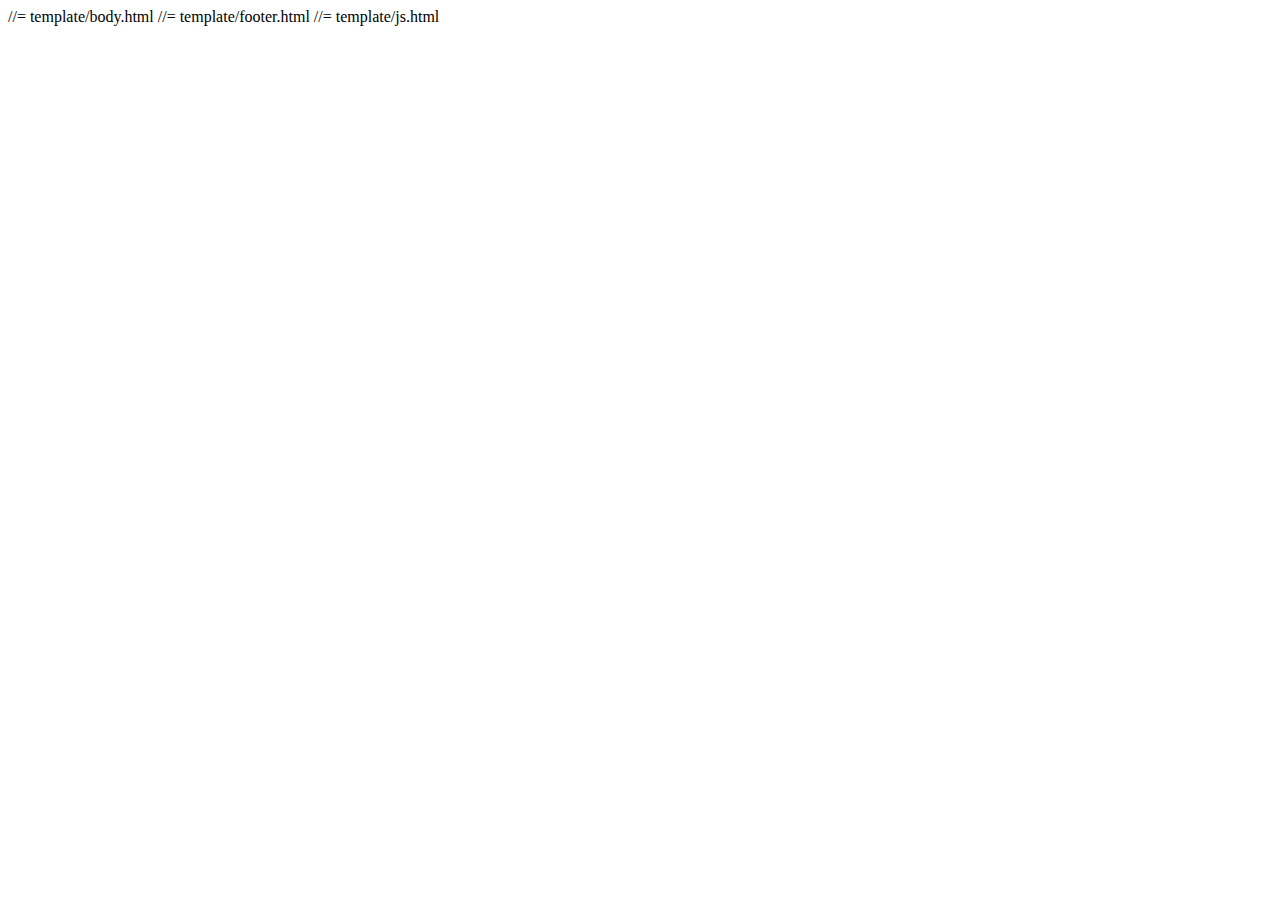
==== index.html @ 7bee544c "Немного минимизировал" ====
<!doctype html>
<html>
<head>

	<title>Виктор</title>
	<meta charset="utf-8">
	<meta name="viewport" content="width=device-width, maximum-scale=1">
	
	<link rel="icon" href="img/favicon.png" type="image/png">
	<link rel="shortcut icon" href="img/favicon.ico" type="img/x-icon">
	
	<link href='https://fonts.googleapis.com/css?family=Montserrat:400,700' rel='stylesheet' type='text/css'>
	<link href='https://fonts.googleapis.com/css?family=Open+Sans:400,300,800italic,700italic,600italic,400italic,300italic,800,700,600' rel='stylesheet' type='text/css'>
	<link href="css/main.css" rel="stylesheet" type="text/css">
	<script type="text/javascript" src="js/main.js"></script>
	
</head>

<body>
	
    //= template/body.html
    //= template/footer.html
	//= template/js.html

</body>
</html>
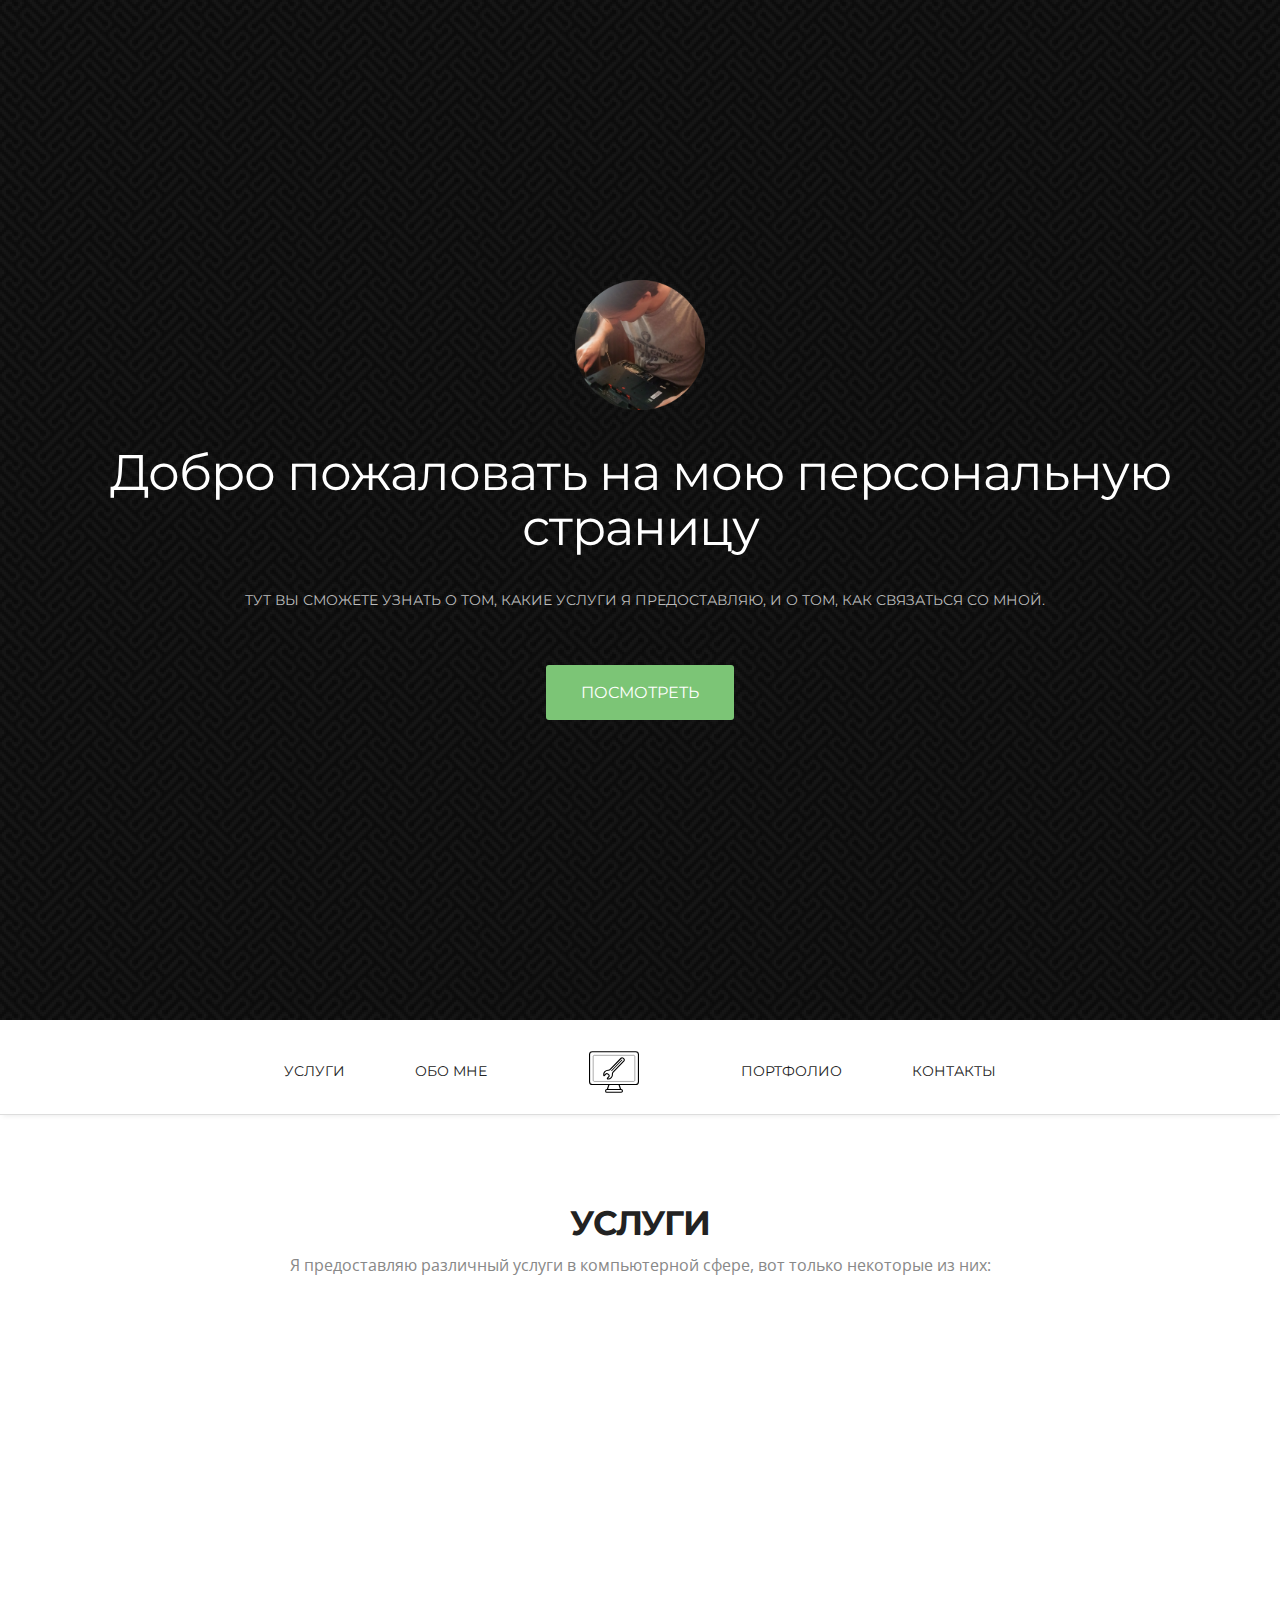
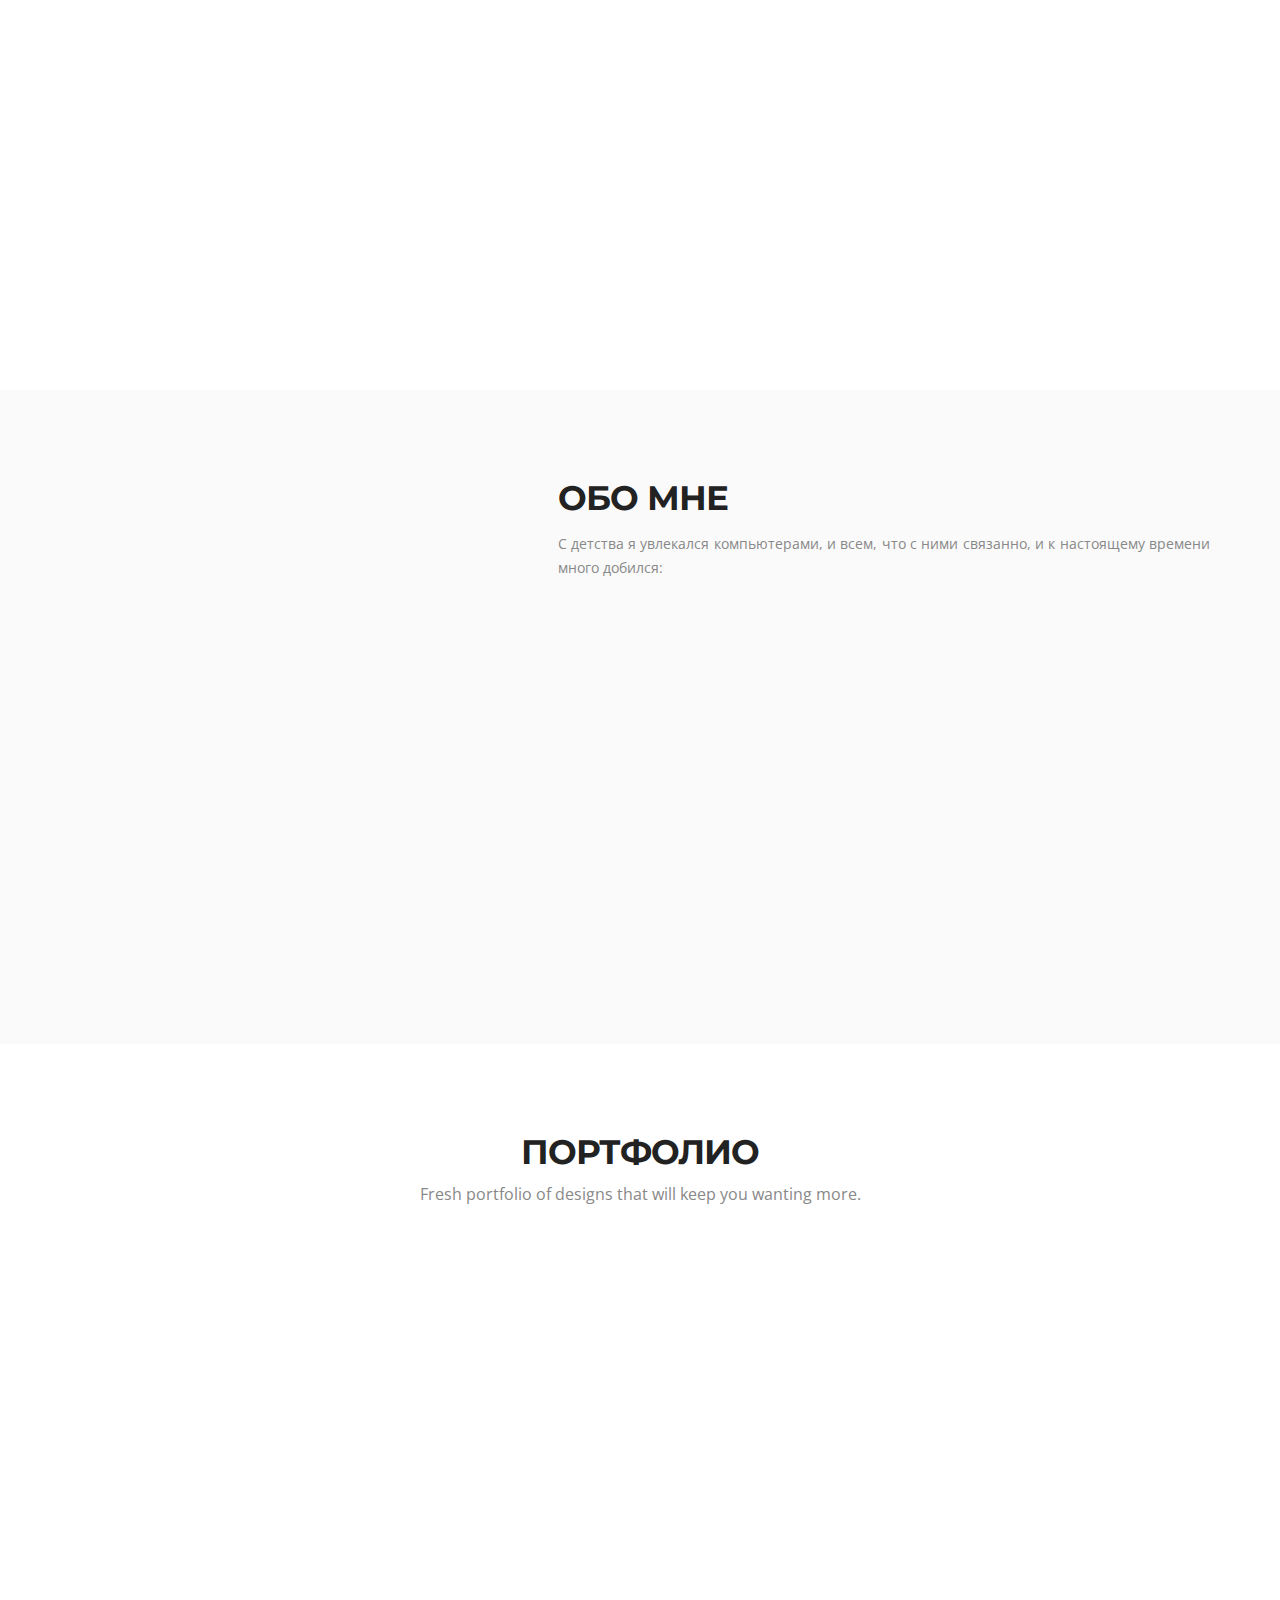
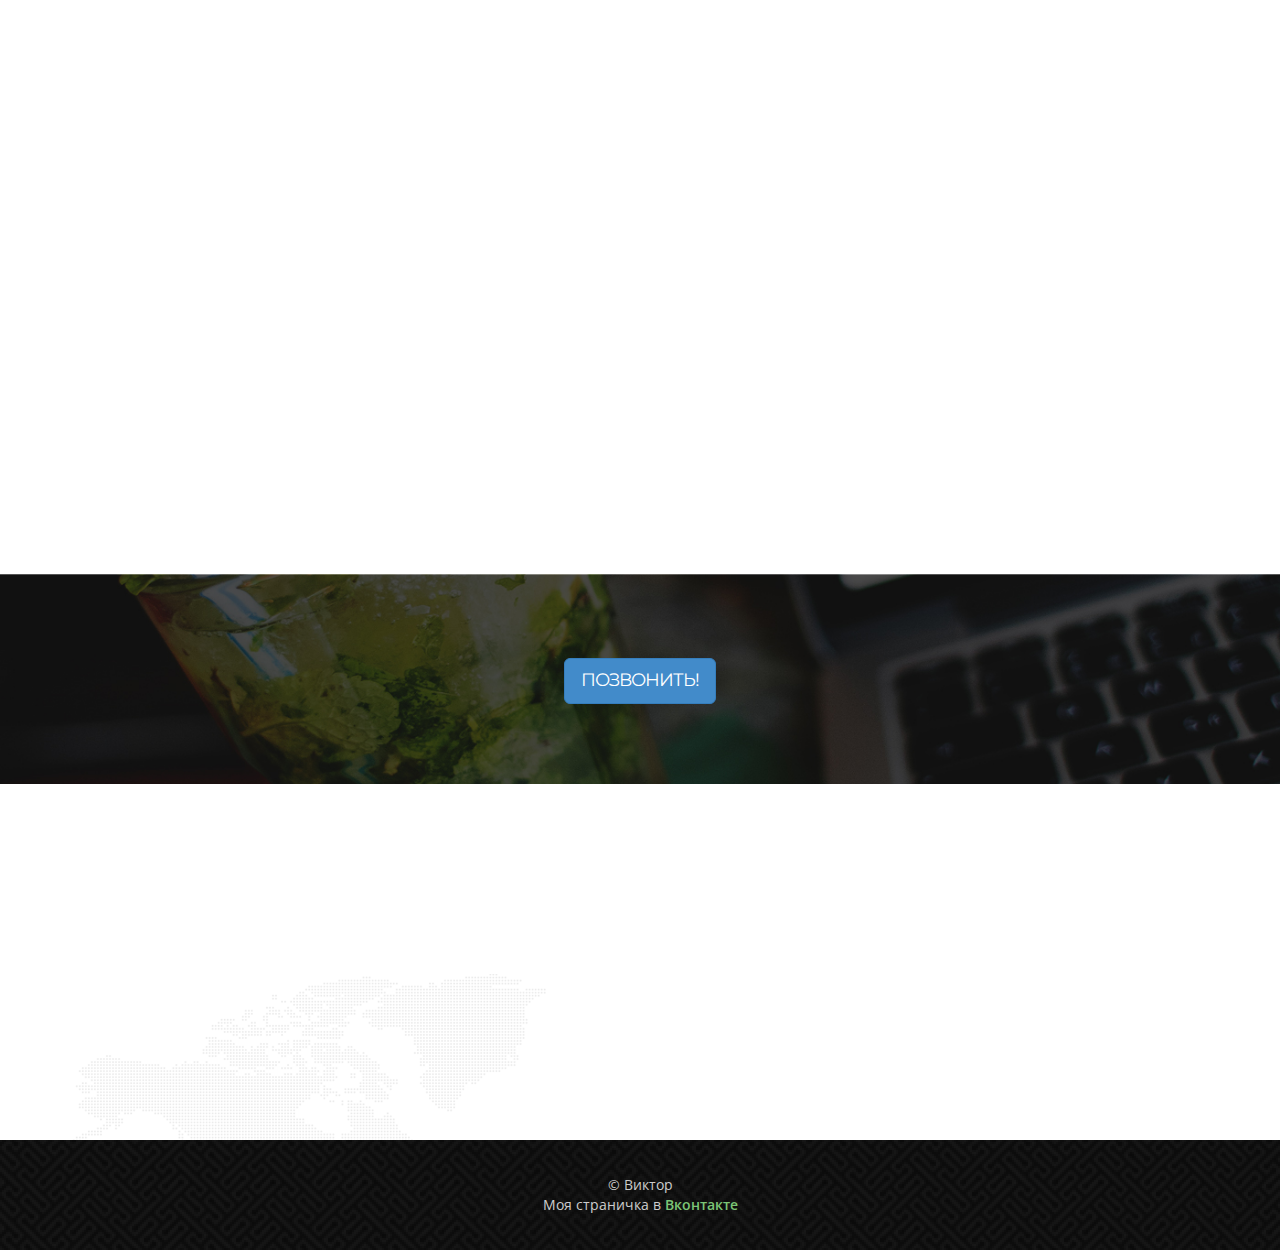
==== commit c0769b05: "Перенесено обратно в шаблонную версию. Добавленно портфолио (пока еще на английском)." ====
--- a/index.html
+++ b/index.html
@@ -1,28 +1,468 @@
 <!doctype html>
 <html>
+
 <head>
-
-	<title>Виктор</title>
 	<meta charset="utf-8">
 	<meta name="viewport" content="width=device-width, maximum-scale=1">
-	
-	<link rel="icon" href="img/favicon.png" type="image/png">
-	<link rel="shortcut icon" href="img/favicon.ico" type="img/x-icon">
-	
+
+	<title>Zeref</title>
+	<link rel="icon" href="favicon.png" type="image/png">
+	<link rel="shortcut icon" href="favicon.ico" type="img/x-icon">
+
 	<link href='https://fonts.googleapis.com/css?family=Montserrat:400,700' rel='stylesheet' type='text/css'>
 	<link href='https://fonts.googleapis.com/css?family=Open+Sans:400,300,800italic,700italic,600italic,400italic,300italic,800,700,600' rel='stylesheet' type='text/css'>
-	<link href="css/main.css" rel="stylesheet" type="text/css">
-	<script type="text/javascript" src="js/main.js"></script>
-	
+
+	<link href="css/bootstrap.css" rel="stylesheet" type="text/css">
+	<link href="css/style.css" rel="stylesheet" type="text/css">
+	<link href="css/font-awesome.css" rel="stylesheet" type="text/css">
+	<link href="css/responsive.css" rel="stylesheet" type="text/css">
+	<link href="css/animate.css" rel="stylesheet" type="text/css">
+
+	<script type="text/javascript" src="js/jquery.1.8.3.min.js"></script>
+	<script type="text/javascript" src="js/bootstrap.js"></script>
+	<script type="text/javascript" src="js/jquery-scrolltofixed.js"></script>
+	<script type="text/javascript" src="js/jquery.easing.1.3.js"></script>
+	<script type="text/javascript" src="js/jquery.isotope.js"></script>
+	<script type="text/javascript" src="js/wow.js"></script>
+	<script type="text/javascript" src="js/classie.js"></script>
+	<script src="contactform/contactform.js"></script>
+
 </head>
 
 <body>
-	
-    //= template/body.html
-    //= template/footer.html
-	//= template/js.html
+	<header class="header" id="header">
+		<!--header-start-->
+		<div class="container" >
+			<figure class="logo animated fadeInDown delay-07s" >
+				<a a href="https://geralthao.wixsite.com/zeref" target="_blank"><img src="img/log.png"></a>
+			</figure>
+			<h1 class="animated fadeInDown delay-07s">Добро пожаловать на мою персональную страницу</h1>
+			<ul class="we-create animated fadeInUp delay-1s">
+				<li>Тут вы сможете узнать о том, какие услуги я предоставляю, и о том, как связаться со мной.</li>
+			</ul>
+			<a class="link animated fadeInUp delay-1s servicelink" href="#service">Посмотреть</a>
+		</div>
+	</header>
+	<!--header-end-->
+
+	<nav class="main-nav-outer" id="test">
+		<!--main-nav-start-->
+		<div class="container">
+			<ul class="main-nav">
+				<li><a href="#service">Услуги</a></li>
+				<li><a href="#About_me">Обо мне</a></li>
+				<li class="small-logo"><a href="#header"><img src="img/remont-pk.svg" alt="" height="50px" width="50px"></a></li>
+				<li><a href="#Portfolio">Портфолио</a></li>
+				<li><a href="#contact">Контакты</a></li>
+			</ul>
+			<a class="res-nav_click" href="#"><i class="fa-bars"></i></a>
+		</div>
+	</nav>
+	<!--main-nav-end-->
+
+
+
+	<section class="main-section" id="service">
+		<!--main-section-start-->
+		<div class="container">
+			<h2>Услуги</h2>
+			<h6>Я предоставляю различный услуги в компьютерной сфере, вот только некоторые из них:</h6>
+			<div class="row">
+				<div class="col-lg-4 col-sm-6 wow fadeInLeft delay-05s">
+					<div class="service-list">
+						<div class="service-list-col1">
+							<i class="fa-medkit"></i>
+						</div>
+						<div class="service-list-col2">
+							<h3>Ремонт компьютеров и ноутбуков</h3>
+							<p>Разборка, чистка, настройка, оптимизация, удаление вирусов.</p>
+						</div>
+					</div>
+					<div class="service-list">
+						<div class="service-list-col1">
+							<i class="fa-windows"></i>
+						</div>
+						<div class="service-list-col2">
+							<h3>Установка и настройка програмного обеспечения</h3>
+							<p>Установка операционной системы, драйверов, программ, установка и настройка периферии.</p>
+						</div>
+					</div>
+					<div class="service-list">
+						<div class="service-list-col1">
+							<i class="fa-sitemap"></i>
+						</div>
+						<div class="service-list-col2">
+							<h3>Создание проводной и беспроводной сети</h3>
+							<p>Создание сети по средствам кабеля, коммутатора, маршрутизатора, wi-fi. Установка подключения к уже имеющейся сети. Проверка wi-fi сети на уязвимости.</p>
+						</div>
+					</div>
+					<div class="service-list">
+						<div class="service-list-col1">
+							<i class="fa-indent"></i>
+						</div>
+						<div class="service-list-col2">
+							<h3>Создание одностраничных сайтов</h3>
+							<p>Создание простого сайта, заливка его на хостинг, поддержка сайта.</p>
+						</div>
+					</div>
+					
+				</div>
+				<figure class="col-lg-8 col-sm-6  text-right wow fadeInUp delay-02s">
+					<img src="img/macbook-pro.png" alt="">
+				</figure>
+				
+			</div>
+		</div>
+	</section>
+	<!--main-section-end-->
+
+
+
+	<section class="main-section alabaster" id="About_me">
+		<!--main-section alabaster-start-->
+		<div class="container">
+			<div class="row">
+				<figure class="col-lg-5 col-sm-4 wow fadeInLeft">
+					<img src="img/iphone.png" alt="">
+				</figure>
+				<div class="col-lg-7 col-sm-8 featured-work">
+					<h2>Обо мне</h2>
+					<P class="padding-b" align="justify">С детства я увлекался компьютерами, и всем, что с ними связанно, и к настоящему времени много добился:</P>
+					<div class="featured-box">
+						<div class="featured-box-col1 wow fadeInRight delay-02s">
+							<img src="img/rksi.jpg" alt="" class="round">
+						</div>
+						<div class="featured-box-col2 wow fadeInRight delay-02s">
+							<h3>Законченное средне-специальное образование</h3>
+							<p align="justify">Я закончил Ростовский колледж связи и информатики по специальности "Техническое обслуживание средств вычислительной техники и компьютерных сетей". </p>
+						</div>
+					</div>
+					<div class="featured-box">
+						<div class="featured-box-col1 wow fadeInRight delay-04s">
+							<img src="img/sfedu.png" alt="" class="round">
+						</div>
+						<div class="featured-box-col2 wow fadeInRight delay-04s">
+							<h3>Незаконченное высшее образование</h3>
+							<p align="justify">В настоящий момент я учусь на третьем курсе ИТА ЮФУ, Институт компьютерных технологий и информационной безопасности, по специальности "Информатика и вычислительная техника". </p>
+						</div>
+					</div>
+					<div class="featured-box">
+						<div class="featured-box-col1 wow fadeInRight delay-06s">
+							<img src="img/gb.png" alt="" class="round">
+						</div>
+						<div class="featured-box-col2 wow fadeInRight delay-06s">
+							<h3>Множество оконченных интернет-курсов</h3>
+							<p align="justify">За все время я прошел очень большое множество интернет курсов на таких популярных платформах, как GeekBrains. </p>
+						</div>
+					</div>
+					<a class="Learn-More" href="#">Learn More</a>
+				</div>
+			</div>
+		</div>
+	</section>
+	<!--main-section alabaster-end-->
+
+
+
+	<section class="main-section paddind" id="Portfolio">
+		<!--main-section-start-->
+		<div class="container">
+			<h2>Портфолио</h2>
+			<h6>Fresh portfolio of designs that will keep you wanting more.</h6>
+			<div class="portfolioFilter">
+				<ul class="Portfolio-nav wow fadeIn delay-02s">
+					<li><a href="#" data-filter="*" class="current">All</a></li>
+					<li><a href="#" data-filter=".branding">Branding</a></li>
+					<li><a href="#" data-filter=".webdesign">Web design</a></li>
+					<li><a href="#" data-filter=".printdesign">Print design</a></li>
+					<li><a href="#" data-filter=".photography">Photography</a></li>
+				</ul>
+			</div>
+
+		</div>
+		<div class="portfolioContainer wow fadeInUp delay-04s">
+			<div class=" Portfolio-box printdesign">
+				<a href="#"><img src="img/Portfolio-pic1.jpg" alt=""></a>
+				<h3>Foto Album</h3>
+				<p>Print Design</p>
+			</div>
+			<div class="Portfolio-box webdesign">
+				<a href="#"><img src="img/Portfolio-pic2.jpg" alt=""></a>
+				<h3>Luca Theme</h3>
+				<p>Web Design</p>
+			</div>
+			<div class=" Portfolio-box branding">
+				<a href="#"><img src="img/Portfolio-pic3.jpg" alt=""></a>
+				<h3>Uni Sans</h3>
+				<p>Branding</p>
+			</div>
+			<div class=" Portfolio-box photography">
+				<a href="#"><img src="img/Portfolio-pic4.jpg" alt=""></a>
+				<h3>Vinyl Record</h3>
+				<p>Photography</p>
+			</div>
+			<div class=" Portfolio-box branding">
+				<a href="#"><img src="img/Portfolio-pic5.jpg" alt=""></a>
+				<h3>Hipster</h3>
+				<p>Branding</p>
+			</div>
+			<div class=" Portfolio-box photography">
+				<a href="#"><img src="img/Portfolio-pic6.jpg" alt=""></a>
+				<h3>Windmills</h3>
+				<p>Photography</p>
+			</div>
+		</div>
+	</section>
+	<!--main-section-end-->
+
+<!--
+	<section class="main-section client-part" id="client">
+
+		<div class="container">
+			<b class="quote-right wow fadeInDown delay-03"><i class="fa-quote-right"></i></b>
+			<div class="row">
+				<div class="col-lg-12">
+					<p class="client-part-haead wow fadeInDown delay-05">It was a pleasure to work with the guys at Knight Studio. They made sure we were well fed and drunk all the time!</p>
+				</div>
+			</div>
+			<ul class="client wow fadeIn delay-05s">
+				<li><a href="#">
+            	<img src="img/client-pic1.jpg" alt="">
+                <h3>James Bond</h3>
+                <span>License To Drink Inc.</span>
+            </a></li>
+			</ul>
+		</div>
+	</section>
+
+	<div class="c-logo-part">
+
+		<div class="container">
+			<ul>
+				<li><a href="#"><img src="img/c-liogo1.png" alt=""></a></li>
+				<li><a href="#"><img src="img/c-liogo2.png" alt=""></a></li>
+				<li><a href="#"><img src="img/c-liogo3.png" alt=""></a></li>
+				<li><a href="#"><img src="img/c-liogo4.png" alt=""></a></li>
+				<li><a href="#"><img src="img/c-liogo5.png" alt=""></a></li>
+			</ul>
+		</div>
+	</div>-->
+	<!-- ТИМА
+	<section class="main-section team" id="team">
+		
+		<div class="container">
+			<h2>team</h2>
+			<h6>Take a closer look into our amazing team. We won’t bite.</h6>
+			<div class="team-leader-block clearfix">
+				<div class="team-leader-box">
+					<div class="team-leader wow fadeInDown delay-03s">
+						<div class="team-leader-shadow"><a href="#"></a></div>
+						<img src="img/team-leader-pic1.jpg" alt="">
+						<ul>
+							<li><a href="#" class="fa-twitter"></a></li>
+							<li><a href="#" class="fa-facebook"></a></li>
+							<li><a href="#" class="fa-pinterest"></a></li>
+							<li><a href="#" class="fa-google-plus"></a></li>
+						</ul>
+					</div>
+					<h3 class="wow fadeInDown delay-03s">Walter White</h3>
+					<span class="wow fadeInDown delay-03s">Chief Executive Officer</span>
+					<p class="wow fadeInDown delay-03s">Lorem ipsum dolor sit amet, consectetur adipiscing elit. Proin consequat sollicitudin cursus. Dolor sit amet, consectetur adipiscing elit proin consequat.</p>
+				</div>
+				<div class="team-leader-box">
+					<div class="team-leader  wow fadeInDown delay-06s">
+						<div class="team-leader-shadow"><a href="#"></a></div>
+						<img src="img/team-leader-pic2.jpg" alt="">
+						<ul>
+							<li><a href="#" class="fa-twitter"></a></li>
+							<li><a href="#" class="fa-facebook"></a></li>
+							<li><a href="#" class="fa-pinterest"></a></li>
+							<li><a href="#" class="fa-google-plus"></a></li>
+						</ul>
+					</div>
+					<h3 class="wow fadeInDown delay-06s">Jesse Pinkman</h3>
+					<span class="wow fadeInDown delay-06s">Product Manager</span>
+					<p class="wow fadeInDown delay-06s">Lorem ipsum dolor sit amet, consectetur adipiscing elit. Proin consequat sollicitudin cursus. Dolor sit amet, consectetur adipiscing elit proin consequat.</p>
+				</div>
+				<div class="team-leader-box">
+					<div class="team-leader wow fadeInDown delay-09s">
+						<div class="team-leader-shadow"><a href="#"></a></div>
+						<img src="img/team-leader-pic3.jpg" alt="">
+						<ul>
+							<li><a href="#" class="fa-twitter"></a></li>
+							<li><a href="#" class="fa-facebook"></a></li>
+							<li><a href="#" class="fa-pinterest"></a></li>
+							<li><a href="#" class="fa-google-plus"></a></li>
+						</ul>
+					</div>
+					<h3 class="wow fadeInDown delay-09s">Skyler white</h3>
+					<span class="wow fadeInDown delay-09s">Accountant</span>
+					<p class="wow fadeInDown delay-09s">Lorem ipsum dolor sit amet, consectetur adipiscing elit. Proin consequat sollicitudin cursus. Dolor sit amet, consectetur adipiscing elit proin consequat.</p>
+				</div>
+			</div>
+		</div>
+	</section>
+	main-section team-start-->
+
+
+
+	<section class="business-talking">
+		<!--business-talking-start-->
+		<div class="container">
+			<h2>
+				<a class="btn btn-primary btn-lg" href="tel:89001204757">Позвонить! </a>
+			</h2>
+		</div>
+	</section>
+	<!--business-talking-end-->
+	<div class="container">
+		<section class="main-section contact" id="contact">
+
+			<div class="row">
+				<div class="col-lg-6 col-sm-7 wow fadeInLeft">
+					<div class="contact-info-box address clearfix">
+						<h3><i class=" icon-map-marker"></i>Адресс:</h3>
+						<span>г. Таганрог<br>г. Ростов-на-Дону</span>
+					</div>
+					<div class="contact-info-box phone clearfix">
+						<h3><i class="fa-phone"></i>Телефон:</h3>
+						<span>+7-900-120-47-57</span>
+					</div>
+					<div class="contact-info-box email clearfix">
+						<h3><i class="fa-pencil"></i>email:</h3>
+						<span>vniderman@stud.rksi.ru</span>
+					</div>
+				</div>
+				<!--
+				<div class="col-lg-6 col-sm-5 wow fadeInUp delay-05s">
+					<div class="form">
+
+						<div id="sendmessage">Your message has been sent. Thank you!</div>
+						<div id="errormessage"></div>
+						<form action="" method="post" role="form" class="contactForm">
+							<div class="form-group">
+								<input type="text" name="name" class="form-control input-text" id="name" placeholder="Your Name" data-rule="minlen:4" data-msg="Please enter at least 4 chars" />
+								<div class="validation"></div>
+							</div>
+							<div class="form-group">
+								<input type="email" class="form-control input-text" name="email" id="email" placeholder="Your Email" data-rule="email" data-msg="Please enter a valid email" />
+								<div class="validation"></div>
+							</div>
+							<div class="form-group">
+								<input type="text" class="form-control input-text" name="subject" id="subject" placeholder="Subject" data-rule="minlen:4" data-msg="Please enter at least 8 chars of subject" />
+								<div class="validation"></div>
+							</div>
+							<div class="form-group">
+								<textarea class="form-control input-text text-area" name="message" rows="5" data-rule="required" data-msg="Please write something for us" placeholder="Message"></textarea>
+								<div class="validation"></div>
+							</div>
+
+							<div class="text-center"><button type="submit" class="input-btn">Send Message</button></div>
+						</form>
+					</div>
+				</div>
+			</div>-->
+		</section>
+	</div>
+	<footer class="footer">
+		<div class="container">
+			<span class="copyright">&copy; Виктор</span>
+			<div class="credits">
+				Моя страничка в <a href="https://vk.com/gerald95" target="_blank">Вконтакте</a>
+			</div>
+		</div>
+	</footer>
+
+
+	<script type="text/javascript">
+		$(document).ready(function(e) {
+			$('#test').scrollToFixed();
+			$('.res-nav_click').click(function() {
+				$('.main-nav').slideToggle();
+				return false
+
+			});
+
+		});
+	</script>
+
+	<script>
+		wow = new WOW({
+			animateClass: 'animated',
+			offset: 100
+		});
+		wow.init();
+	</script>
+
+
+	<script type="text/javascript">
+		$(window).load(function() {
+
+			$('.main-nav li a, .servicelink').bind('click', function(event) {
+				var $anchor = $(this);
+
+				$('html, body').stop().animate({
+					scrollTop: $($anchor.attr('href')).offset().top - 102
+				}, 1500, 'easeInOutExpo');
+				/*
+				if you don't want to use the easing effects:
+				$('html, body').stop().animate({
+					scrollTop: $($anchor.attr('href')).offset().top
+				}, 1000);
+				*/
+				if ($(window).width() < 768) {
+					$('.main-nav').hide();
+				}
+				event.preventDefault();
+			});
+		})
+	</script>
+
+	<script type="text/javascript">
+		$(window).load(function() {
+
+
+			var $container = $('.portfolioContainer'),
+				$body = $('body'),
+				colW = 375,
+				columns = null;
+
+
+			$container.isotope({
+				// disable window resizing
+				resizable: true,
+				masonry: {
+					columnWidth: colW
+				}
+			});
+
+			$(window).smartresize(function() {
+				// check if columns has changed
+				var currentColumns = Math.floor(($body.width() - 30) / colW);
+				if (currentColumns !== columns) {
+					// set new column count
+					columns = currentColumns;
+					// apply width to container manually, then trigger relayout
+					$container.width(columns * colW)
+						.isotope('reLayout');
+				}
+
+			}).smartresize(); // trigger resize to set container width
+			$('.portfolioFilter a').click(function() {
+				$('.portfolioFilter .current').removeClass('current');
+				$(this).addClass('current');
+
+				var selector = $(this).attr('data-filter');
+				$container.isotope({
+
+					filter: selector,
+				});
+				return false;
+			});
+
+		});
+	</script>
 
 </body>
+
 </html>
-
-    
--- a/css/style.css
+++ b/css/style.css
@@ -0,0 +1,870 @@
+/*
+    Theme Name: Knight
+    Theme URL: https://bootstrapmade.com/knight-free-bootstrap-theme/
+    Author: BootstrapMade
+    Author URL: https://bootstrapmade.com
+*/
+
+/* CSS Document */
+
+/* Float Elements 
+---------------------------------*/
+.fl-lt {float:left;}
+.fl-rt {float:right;}
+
+/* Clear Floated Elements
+---------------------------------*/
+.clear {
+  clear: both;
+  display: block;
+  overflow: hidden;
+  visibility: hidden;
+  width: 0;
+  height: 0;
+}
+
+.clearfix:before,
+.clearfix:after {
+  content: '\0020';
+  display: block;
+  overflow: hidden;
+  visibility: hidden;
+  width: 0;
+  height: 0;
+}
+
+.clearfix:after {
+  clear: both;
+}
+
+.figure{ margin:0px;}
+
+img{ max-width:100%;}
+
+a, a:hover, a:active{ outline:0px !important}
+
+@font-face {
+  font-family: 'FontAwesome';
+  src: url('../fonts/fontawesome-webfont.eot?v=4.1.0');
+  src: url('../fonts/fontawesome-webfont.eot?#iefix&v=4.1.0') format('embedded-opentype'), url('../fonts/fontawesome-webfont.woff?v=4.1.0') format('woff'), url('../fonts/fontawesome-webfont.ttf?v=4.1.0') format('truetype'), url('../fonts/fontawesome-webfont.svg?v=4.1.0#fontawesomeregular') format('svg');
+  font-weight: normal;
+  font-style: normal;
+}
+
+/* Primary Styles
+---------------------------------*/
+body {
+	background:#fff;
+	font-family: 'Open Sans', sans-serif;
+	font-size:14px;
+	font-weight:normal;
+	color:#888888;
+	margin:0;
+}
+h2{
+	font-size:34px;
+	color:#222222;
+	font-family: 'Montserrat', sans-serif;
+	font-weight:700;
+	letter-spacing: -1px;
+	margin:0 0 15px 0;
+	text-align:center;
+	text-transform:uppercase;
+}
+h3{
+	font-family: 'Montserrat', sans-serif;
+	color:#222222;
+	font-size:16px;
+	margin:0 0 5px 0;
+	text-transform:uppercase;
+	font-weight:400;
+}
+h6{
+	font-size:16px;
+	color:#888888;
+	font-family: 'Open Sans', sans-serif;
+	font-weight:400;
+	text-align:center;
+	margin:0 0 60px 0;
+}
+p{
+	line-height:24px;
+	margin:0;
+}
+
+/* Header Styles
+---------------------------------*/
+
+.header{
+	text-align:center;
+	background:url(../img/pw_maze_black_2X.png) left top repeat;
+	padding:280px 0;
+}
+.logo{
+	width:130px;
+	margin:0 auto 35px;
+}
+.header h1{
+	font-family: 'Montserrat',sans-serif;
+	font-size:50px;
+	font-weight:400;
+	letter-spacing: -1px;
+	margin:0 0 22px 0 ;
+	color:#fff;
+}
+
+.we-create{
+	padding:0;
+	margin:35px 0 55px;
+}
+.wp-pic{
+	margin-bottom:20px;
+}
+.we-create li{
+	display:inline-block;
+	font-family: 'Montserrat',sans-serif;
+	font-size:14px;
+	color: #bcbcbc;
+	text-transform: uppercase;
+	font-weight: 400;
+	margin:0 5px 0 0;
+	padding:0 0 0 15px;
+}
+.we-create li:first-child{
+	background:none;
+}
+
+.start-button {
+	padding-left: 0px;
+}
+
+.start-button li a{
+color: #fff;
+}
+
+
+.link{
+	padding:15px 35px;
+	background:#7cc576;
+	color:#fff !important;
+	font-size:16px;
+	font-weight:400;
+	font-family: 'Montserrat', sans-serif;
+	display:inline-block;
+	border-radius:3px;
+	text-transform:uppercase;
+	line-height:25px;
+	margin-bottom:20px;
+	transition:all 0.3s ease-in-out;
+	-moz-transition:all 0.3s ease-in-out;
+	-webkit-transition:all 0.3s ease-in-out;
+}
+.link:hover {
+	text-decoration:none;
+	color:#7cc576 !important;
+	background:#fff;
+}
+
+.link:active, .link:focus {
+	background: #7cc576;
+	text-decoration:none;
+	color:#fff !important;
+}
+
+/* Navigation
+---------------------------------*/
+.main-nav-outer{
+	padding:0px;
+	border-bottom:1px solid #dddddd;
+	box-shadow:0 4px 5px -3px #ececec;
+	position:relative;
+	background:#fff;
+}
+.main-nav{
+	text-align:center;
+	margin:10px 0 0px;
+	padding:0;
+	list-style:none;
+}
+.main-nav li{
+	display:inline;
+	margin:0 1px;
+}
+.main-nav li a{
+	display:inline-block;
+	color:#222222;
+	text-transform:uppercase;
+	font-family: 'Montserrat', sans-serif;
+	text-decoration: none;
+	line-height:20px;
+	margin:17px 32px;
+	transition:all 0.3s ease-in-out;
+	-moz-transition:all 0.3s ease-in-out;
+	-webkit-transition:all 0.3s ease-in-out;
+}
+
+.main-nav li a:hover{ 
+	text-decoration:none;
+	color: #7cc576;
+}
+
+.small-logo{ 
+	padding:0 32px;
+}
+
+.main-section{
+	padding:90px 0 110px;
+}
+
+
+/* Services
+---------------------------------*/
+
+.service-list{
+	padding:0 0 0 0;
+	font-size:14px;
+	margin-bottom:40px;
+}
+.service-list-col1{
+	float:left;
+	width:60px;
+}
+.service-list-col1 i{
+	font-style:normal;
+	font-size:38px;
+	display:block;
+	color:#222;
+	font-family: 'FontAwesome';
+	line-height:38px;
+}
+.service-list-col2{
+	overflow:hidden;	
+}
+.main-section.alabaster{
+	background:#fafafa;
+}
+
+/* Featured Work
+---------------------------------*/
+.featured-work{
+	font-size:14px;
+}
+.featured-work h2{
+	text-align:left;
+}
+.featured-box{
+	padding:0 0 0 0;
+	margin-bottom:25px;
+	font-size:14px;
+}
+.featured-box h3{
+	margin-bottom:5px;
+}
+.featured-box p{
+	line-height:22px;
+}
+.featured-work p.padding-b{
+	padding-bottom:35px;
+}
+.featured-box-col1{
+	width:60px;
+	float:left;
+}
+.featured-box-col1 i{
+	display:block;
+	line-height:38px;
+	font-family: 'FontAwesome';
+	font-size:38px;
+	color:#777777;
+	font-style:normal;
+}
+.featured-box-col2{ overflow:hidden;}
+.featured-box.magic{
+	background:url(../img/magic.png) left top no-repeat;
+}
+.featured-box.packaged{
+	background:url(../img/packaged.png) left top no-repeat;
+}
+.featured-box.seo{
+	background:url(../img/seo.png) left top no-repeat;
+}
+.Learn-More{
+	display:inline-block;
+	padding:0 5px 0 0;
+	color:#7cc576;
+	font-size:16px;
+	text-transform:uppercase;
+	font-family: 'Montserrat', sans-serif;
+	font-weight:400;
+	line-height:24px;
+	transition:all 0.3s ease-in-out;
+	-moz-transition:all 0.3s ease-in-out;
+	-webkit-transition:all 0.3s ease-in-out;
+	display: none;
+}
+.Learn-More i{ 
+	padding-right:15px;
+}
+
+.Learn-More:hover, .Learn-More:focus{ 
+	text-decoration:none;
+	color: #111;
+}
+
+
+/* Portfolio
+---------------------------------*/
+.Portfolio-nav{
+	padding:0;
+	margin:0 0 45px 0;
+	list-style:none;
+	text-align:center;
+}
+.Portfolio-nav li{
+	margin:0 10px;
+	display:inline;
+}
+.Portfolio-nav li a{
+	display:inline-block;
+	padding:10px 22px;
+	font-size:12px;
+	line-height:20px;
+	color:#222222;
+	border-radius:4px;
+	text-transform:uppercase;
+	font-family: 'Montserrat', sans-serif;
+	background:#f7f7f7;
+	margin-bottom:5px;
+	transition:all 0.3s ease-in-out;
+	-moz-transition:all 0.3s ease-in-out;
+	-webkit-transition:all 0.3s ease-in-out;
+}
+.Portfolio-nav li a:hover{
+	background:#7cc576;
+	color:#fff;
+	text-decoration:none;
+}
+
+.portfolioContainer{
+	margin:0 auto;
+	padding-left:15px;
+}
+
+.Portfolio-box{
+	text-align:center;
+	margin-bottom:30px;
+	height:350px;
+	width:350px;
+	overflow:hidden;
+	float:left;
+	padding:0;
+}
+.Portfolio-box img{
+	margin-bottom:25px;
+	transition:all 0.3s ease-in-out;
+	-moz-transition:all 0.3s ease-in-out;
+	-webkit-transition:all 0.3s ease-in-out;	
+}
+
+.Portfolio-box img:hover {
+	opacity: 0.6;
+}
+
+.Portfolio-nav li a.current{
+	background:#7cc576;
+	color:#fff;
+	text-decoration:none;
+}
+img {
+   max-width:100%;
+}
+
+/* no transition on .isotope container */
+
+.isotope .isotope-item {
+  /* change duration value to whatever you like */
+  -webkit-transition-duration: 0.6s;
+     -moz-transition-duration: 0.6s;
+          transition-duration: 0.6s;
+}
+
+.isotope .isotope-item {
+  -webkit-transition-property: -webkit-transform, opacity;
+     -moz-transition-property:    -moz-transform, opacity;
+          transition-property:         transform, opacity;
+}
+
+.main-section.paddind{
+	padding-bottom:60px;
+}
+
+/* Clients
+---------------------------------*/
+.client-part{
+	background:url(../img/section-bg1.jpg) center center no-repeat;
+	background-size:cover;
+	padding:55px 0;
+	text-align:center;
+}
+.client-part-haead{
+	color:#fdfdfd;
+	font-size:28px;
+	line-height:41px;
+	margin:30px 0 10px;
+	font-family: ''Open Sans',sans-serif';
+	font-style: italic;
+}
+.client{
+	padding:0;
+	margin:20px 0 0;
+	list-style:none;
+	text-align:center;
+}
+.client li{
+	display:inline;
+	margin:0 15px;
+}
+.client li a{
+	display:inline-block;
+}
+.client li a img{
+	margin-bottom:15px;
+	border-radius:50%;
+}
+.client li a:hover{
+	text-decoration:none;
+}
+.client li a h3{
+	color:#ffffff;
+}
+.client li a span{
+	color:#f1f1f1;
+}
+.quote-right{
+	font-style:normal;
+	width:68px;
+	height:68px;
+	margin:0 auto;
+	border:2px solid #7cc576;
+	border-radius:50%;
+	display:block;
+	line-height:68px;
+	text-align:center;
+	font-size:27px;
+	color:#7cc576;
+	cursor: pointer;
+	transition:all 0.3s ease-in-out;
+	-moz-transition:all 0.3s ease-in-out;
+	-webkit-transition:all 0.3s ease-in-out;
+}
+
+.quote-right:hover{
+color: #fff;
+border: 2px solid #fff;
+}
+
+.c-logo-part{
+	background:#7cc576;
+	padding:25px 0;
+    filter: alpha(opacity=60);
+}
+.c-logo-part ul{
+	padding:0;
+	margin:0;
+	list-style:none;
+	text-align:center;
+}
+.c-logo-part ul li{
+	display:inline;
+	margin:0 25px;
+}
+.c-logo-part ul a{
+	display:inline-block;
+	margin: 0 20px;
+}
+.main-section.team{
+	padding:85px 0;
+}
+.main-section.team h6{
+	margin-bottom:40px;
+}
+
+
+/* Team
+---------------------------------*/
+.team-leader-block{
+	max-width:993px;
+	margin:0 auto;
+}
+.team-leader-box{
+	width:30.66%;
+	margin-right: 3.82979%;
+	height: 490px;
+	overflow: hidden;
+	text-align: center;
+	float: left;
+}
+.team-leader-box span{
+	margin-bottom:24px;
+	display:block;
+}
+.team-leader-box:nth-of-type(3n+0){ margin:0;}
+.team-leader{
+	width:auto;
+	height:auto;
+	position:relative;
+	border-radius:50%;
+	box-shadow:0px 0px 0px 7px rgba(241,241,241,0.80);
+	margin:7px 7px 25px 7px;
+	
+}
+.team-leader-shadow{
+	transition:all 0.3s ease-in-out;
+	-moz-transition:all 0.3s ease-in-out;
+	-webkit-transition:all 0.3s ease-in-out;
+	border-radius:50%;
+	position:absolute;
+	width:100%;
+	height:100%;
+	z-index:10;
+	border-radius:50%;
+}
+.team-leader-shadow a{
+	display:block;
+	width:100%;
+	height:100%;
+}
+.team-leader:hover .team-leader-shadow{
+	box-shadow:inset  0px 0px 0px 148px rgba(17,17,17,0.80);
+}
+.team-leader:hover ul{ display:block; opacity:1}
+.team-leader img{
+	display:block;
+	border-radius:50%;
+}
+.team-leader ul{
+	display:block;
+	opacity:0;
+	padding:0;
+	margin:0;
+	list-style:none;
+	position:absolute;
+	left:0;
+	top:50%;
+	width:100%;
+	text-align:center;
+	margin-top:-14px;
+	z-index:15;
+	transition:all 0.6s ease-in-out;
+	-moz-transition:all 0.6s ease-in-out;
+	-webkit-transition:all 0.6s ease-in-out;
+}
+.team-leader ul li{
+	display:inline;
+	margin:0 11px;
+}
+.team-leader ul li a{
+	font-family: 'FontAwesome';
+	display:inline-block;
+	font-size:28px;
+	color:#fff;	
+	transition:all 0.3s ease-in-out;
+	-moz-transition:all 0.3s ease-in-out;
+	-webkit-transition:all 0.3s ease-in-out;
+}
+.team-leader ul li a:hover, .team-leader ul li a:focus{
+	text-decoration:none;
+}
+.team-leader ul li a.fa-twitter:hover{
+	color:#55acee;
+}
+.team-leader ul li a.fa-facebook:hover{
+	color:#3b5998;
+}
+.team-leader ul li a.fa-pinterest:hover{
+	color:#cb2026;
+}
+.team-leader ul li a.fa-google-plus:hover{
+	color:#dd4b39;
+}
+
+/* Talk Business
+---------------------------------*/
+.business-talking{
+	background:url(../img/section-bg2.jpg) top center no-repeat;
+	background-size:cover;
+	padding:60px 0 10px;
+	text-align:center;
+}
+.business-talking h2{
+	font-family: 'Montserrat', sans-serif;
+	font-weight:700;
+	padding:0;
+	margin:20px 0 70px;
+	text-transform:uppercase;
+	font-size:42px;
+	color:#fff;
+}
+
+
+/* Contact
+---------------------------------*/
+.main-section.contact{
+	padding:90px 0 100px;
+}
+
+.main-section.contact{
+	background:url(../img/bg-map.png) left 190px no-repeat;
+}
+.contact-info-box{
+	font-size:15px;
+	margin:0 0 14px 68px;
+	padding-left:0;
+}
+.contact-info-box h3{
+	font-size: 15px;
+	font-weight:400;
+	float:left;
+	width:102px;
+	margin-right:12px;
+	line-height:28px;
+}
+.contact-info-box h3 i{
+	font-style:normal;
+	font-size:18px;
+	color:#222222;
+	font-family: 'FontAwesome';
+	font-weight:normal;
+	margin-right:7px;
+}
+.contact-info-box span{
+	line-height:28px;
+	display:block;
+	overflow:hidden;
+}
+.social-link{
+	padding:35px 0;
+	margin:0 0 0 68px;
+	display:block;
+	overflow:hidden;
+	list-style:none;
+}
+.social-link li{
+	float:left;
+	margin-right:8px;
+}
+.social-link li a{
+	display:block;
+	width:50px;
+	height:50px;
+	text-align:center;
+	line-height:50px;
+	font-size:25px;
+	color:#fff;
+	background:#222222;
+	border-radius:50%;
+	transition:all 0.3s ease-in-out;
+}
+.social-link li a:hover, .social-link li a:focus{
+	text-decoration:none;
+}
+.twitter a:hover {
+	background: #55acee;
+}
+.facebook a:hover {
+	background: #3b5998;
+}
+.pinterest a:hover {
+	background: #cb2026;
+}
+.gplus a:hover {
+	background: #dd4b39;
+}
+.dribbble a:hover {
+	background: #ea4c89;
+}
+
+.form{
+	margin:0 66px 0 30px;
+}
+.input-text{
+	padding:15px 16px;
+	border:1px solid #ccc;
+	width:100%;
+	height:50px;
+	display:block;
+	border-radius:4px;
+	font-size:15px;
+	color:#aaa;
+	font-family: 'Open Sans', sans-serif;
+	margin:0 0 15px 0;
+	transition:all 0.3s ease-in-out;
+	-moz-transition:all 0.3s ease-in-out;
+	-webkit-transition:all 0.3s ease-in-out;
+}
+.input-text:focus {
+	border: 1px solid #7cc576;
+	outline:0;
+	-webkit-box-shadow: inset 0 1px 1px rgba(0, 0, 0, 0.075), 0 0 8px rgba(124, 197, 118, 0.3);
+	-moz-box-shadow: inset 0 1px 1px rgba(0, 0, 0, 0.075), 0 0 8px rgba(124, 197, 118, 0.3);	
+	box-shadow: inset 0 1px 1px rgba(0, 0, 0, 0.075), 0 0 8px rgba(124, 197, 118, 0.3);
+}
+
+.input-text.text-area{
+	height:165px;
+	resize:none;
+	overflow:auto;
+}
+.input-btn{
+	width:175px;
+	height:50px;
+	background:#7cc576;
+	border-radius:4px;
+	color:#ffffff;
+	font-size:14px;
+	text-transform:uppercase;
+	font-family: 'Montserrat', sans-serif;
+	font-weight:400;
+	border:0px;
+	transition:all 0.3s ease-in-out;
+	-moz-transition:all 0.3s ease-in-out;
+	-webkit-transition:all 0.3s ease-in-out;
+}
+
+.input-btn:hover{
+	background: #111;
+	color: #fff;
+}
+
+.validation {
+    color: red;
+    display:none;
+    margin: 0 0 20px;
+    font-weight:400;
+    font-size:13px;
+}
+
+#sendmessage {
+    color: #7cc576;
+    border:1px solid #7cc576;
+    display:none;
+    text-align:center;
+    padding:15px;
+    font-weight:600;
+    margin-bottom:15px;
+}
+
+#errormessage {
+    color: red;
+    display:none;
+    border:1px solid red;
+    text-align:center;
+    padding:15px;
+    font-weight:600;
+    margin-bottom:15px;
+}
+
+#sendmessage.show, #errormessage.show, .show {
+	display:block;
+}
+
+/* Footer
+---------------------------------*/
+
+.footer{
+	background:url(../img/pw_maze_black_2X.png) left top repeat;
+	padding:35px 0 35px;
+}
+.footer-logo{
+	margin:15px auto 35px;
+	width: 76px;
+}
+.copyright, .credits{
+	color:#cccccc;
+	font-size:14px;
+	display:block;
+	text-align:center;
+}
+.copyright a, .credits a{
+	color:#7cc576;
+	font-weight:600;
+	text-decoration: none;
+	transition:all 0.3s ease-in-out;
+	-moz-transition:all 0.3s ease-in-out;
+	-webkit-transition:all 0.3s ease-in-out;
+}
+
+.copyright a:hover, .credits a:hover {
+	color: #fff;
+}
+
+.res-nav_click {
+	line-height:38px;
+	font-family: 'FontAwesome';
+	font-size:38px;
+	text-decoration: none !important;
+	color:#777777;
+	font-style:normal;
+	display:none;
+	width:42px;
+	height:27px;
+	margin:20px auto;
+	transition:all 0.3s ease-in-out;
+	-moz-transition:all 0.3s ease-in-out;
+	-webkit-transition:all 0.3s ease-in-out;
+}
+
+.res-nav_click:hover, .res-nav_click:active, .res-nav_click:focus {
+	color: #7cc576 !important;
+}
+
+.portfolioContainer{
+	max-width: 1140px;
+}
+
+
+/* Animation Timers
+---------------------------------*/
+.delay-02s { 
+	animation-delay: 0.2s; 
+	-webkit-animation-delay: 0.2s; 
+}
+.delay-03s { 
+	animation-delay: 0.3s; 
+	-webkit-animation-delay: 0.3s; 
+}
+.delay-04s { 
+	animation-delay: 0.4s; 
+	-webkit-animation-delay: 0.4s; 
+}
+
+.delay-05s { 
+	animation-delay: 0.5s; 
+	-webkit-animation-delay: 0.5s; 
+}
+.delay-06s { 
+	animation-delay: 0.6s; 
+	-webkit-animation-delay: 0.6s; 
+}
+
+.delay-07s { 
+	animation-delay: 0.7s; 
+	-webkit-animation-delay: 0.7s; 
+}
+.delay-08s { 
+	animation-delay: 0.8s; 
+	-webkit-animation-delay: 0.8s; 
+}
+
+.delay-09s { 
+	animation-delay: 0.9s; 
+	-webkit-animation-delay: 0.9s; 
+}
+.delay-1s { 
+	animation-delay: 1s; 
+	-webkit-animation-delay: 1s; 
+}
+.delay-12s { 
+	animation-delay: 1.2s; 
+	-webkit-animation-delay: 1.2s; 
+}--- a/css/responsive.css
+++ b/css/responsive.css
@@ -0,0 +1,106 @@
+/* ==========================================================================
+   Media Queries
+   ========================================================================== */
+
+
+@media only screen and (min-width: 992px) {
+	/****Ipad Landscape 1024 Container 970 ****/
+
+	.service-list{ margin-bottom:30px;}
+	.c-logo-part ul li{ margin:0 15px;}
+	.form{ margin:0 0 0 20px}
+	.main-nav{ display:block !important; }
+	/*.portfolioContainer{ width:800px; margin:0px auto !important; } */
+
+}
+
+@media only screen and (min-width: 768px) and (max-width: 991px) {
+	/****Ipad Portrait 768 Container 750 ****/
+	body{ font-size:13px;}
+	p{ line-height:20px ;}
+	.header h1{ font-size:46px;}
+	.main-nav ul li a{ padding:14px;}
+	.small-logo{ padding:0 20px;}
+	h2{ font-size:30px}
+	h6{ font-size:16px;}
+	h3{ font-size:15px;}
+	.service-list{ margin-bottom:20px; font-size:15px;}
+	.featured-work p.padding-b{ padding-bottom:15px;}
+	.main-section{ padding:70px 0;}
+	.c-logo-part ul li{ margin:0 1%; float:left; width:18%;}
+	.c-logo-part ul li a{ display:block;}
+	.c-logo-part ul li a img{ display:block;}
+	.form{ margin:0;}
+	.contact-info-box{ margin:0 ;}
+	.social-link{ margin:0;}
+
+	.main-nav{ display:block !important; }
+	.main-nav li a{ padding:8px 15px;}
+	/*.portfolioContainer{ width:750px; margin:0px auto !important; }
+	.Portfolio-box{ height:250px;}*/
+
+
+
+}
+
+@media only screen and (max-width: 767px) {
+	/****Mobile Landscape 480 Container 100% ****/
+	body{ font-size:12px;}
+	h2{ font-size:26px;}
+	h3{ font-size:14px;}
+	h6{ font-size:16px; margin-bottom:40px;}
+	p{ line-height:18px;}
+	.service-list{ font-size:12px; margin-bottom:20px;}
+	.we-create li{ font-size:13px; padding:0 0 0 8px}
+	.header h1{ font-size:28px;}
+	.header{ padding:60px 0;}
+	.main-section{ padding:60px 0 70px;}
+	.main-nav{ display:none; position:absolute; left:0; width:100%; top:74px; margin:0 auto; flote : none; background:#fff;}
+	.main-nav li{ display:block;}
+	.main-nav li.small-logo{ display:none;}
+	.main-nav li a{ display:block; padding:7px 32px; border-bottom:none;}
+	.main-nav li a:hover{color:#7cc576}
+	.team-leader-box{ max-width:307px; width:auto; float:none; margin:0 auto;	}
+	.team-leader-box:nth-of-type(3n){ margin:0 auto}
+	.res-nav_click{ display:block;}
+	.featured-work{ font-size:12px; margin-top:30px;}
+	.featured-box{ font-size:12px;}
+	.featured-box p{ line-height:18px; }
+	.c-logo-part ul a{ margin-bottom:5px;}
+	.main-section.team{ padding:60px 0 50px;}
+	.business-talking h2{ font-size:36px;}
+	.contact-info-box{ margin:0 0 12px 30px; font-size:12px;}
+	.contact-info-box span{ line-height:18px;}
+	.contact-info-box.phone span, .contact-info-box.email span { padding-top: 6px;}
+	.social-link{ margin-left:30px;}
+	.form{ margin:0 30px;}
+	.copyright{ font-size:12px;}
+	.business-talking a{ padding:10px 25px; font-size:14px;}
+	.main-section.contact{ padding:60px 0 70px}
+	.client-part-haead{ font-size:20px; line-height:30px;}
+	.link{ font-size:14px; padding:10px 25px;}
+	.logo{ width:100px;}
+	.main-section.contact{ background-size:contain;}
+	.Portfolio-nav li a{ padding:5px 16px;}
+	.Portfolio-nav li{ display:block;}
+	/*.isotope-item img{ width:300px; left:50%; margin-left:-100px;}
+	.isotope-item{ width:300px; margin:0px auto;}
+	.isotope{ width:400px; margin:0px auto;}
+	.Portfolio-box{}
+	.portfolioContainer{ width:350px; margin:0px auto !important; } */
+
+
+}
+
+@media only screen and (max-width: 479px) {
+	/****Mobile Portrait 320 ****/
+	.contact-info-box{ margin-left:0px;}
+	.header{ padding:40px;}
+	.social-link{ margin-left:0px;}
+	.form{ margin:0}
+	.c-logo-part ul li{ display:block;}
+	.Portfolio-box{  max-width:300px !important; width:96.4% !important; margin:0 !important}
+	.Portfolio-box img { max-width:100%;}
+	.portfolioContainer{ width:280px !important; margin:0 auto !important }
+
+}
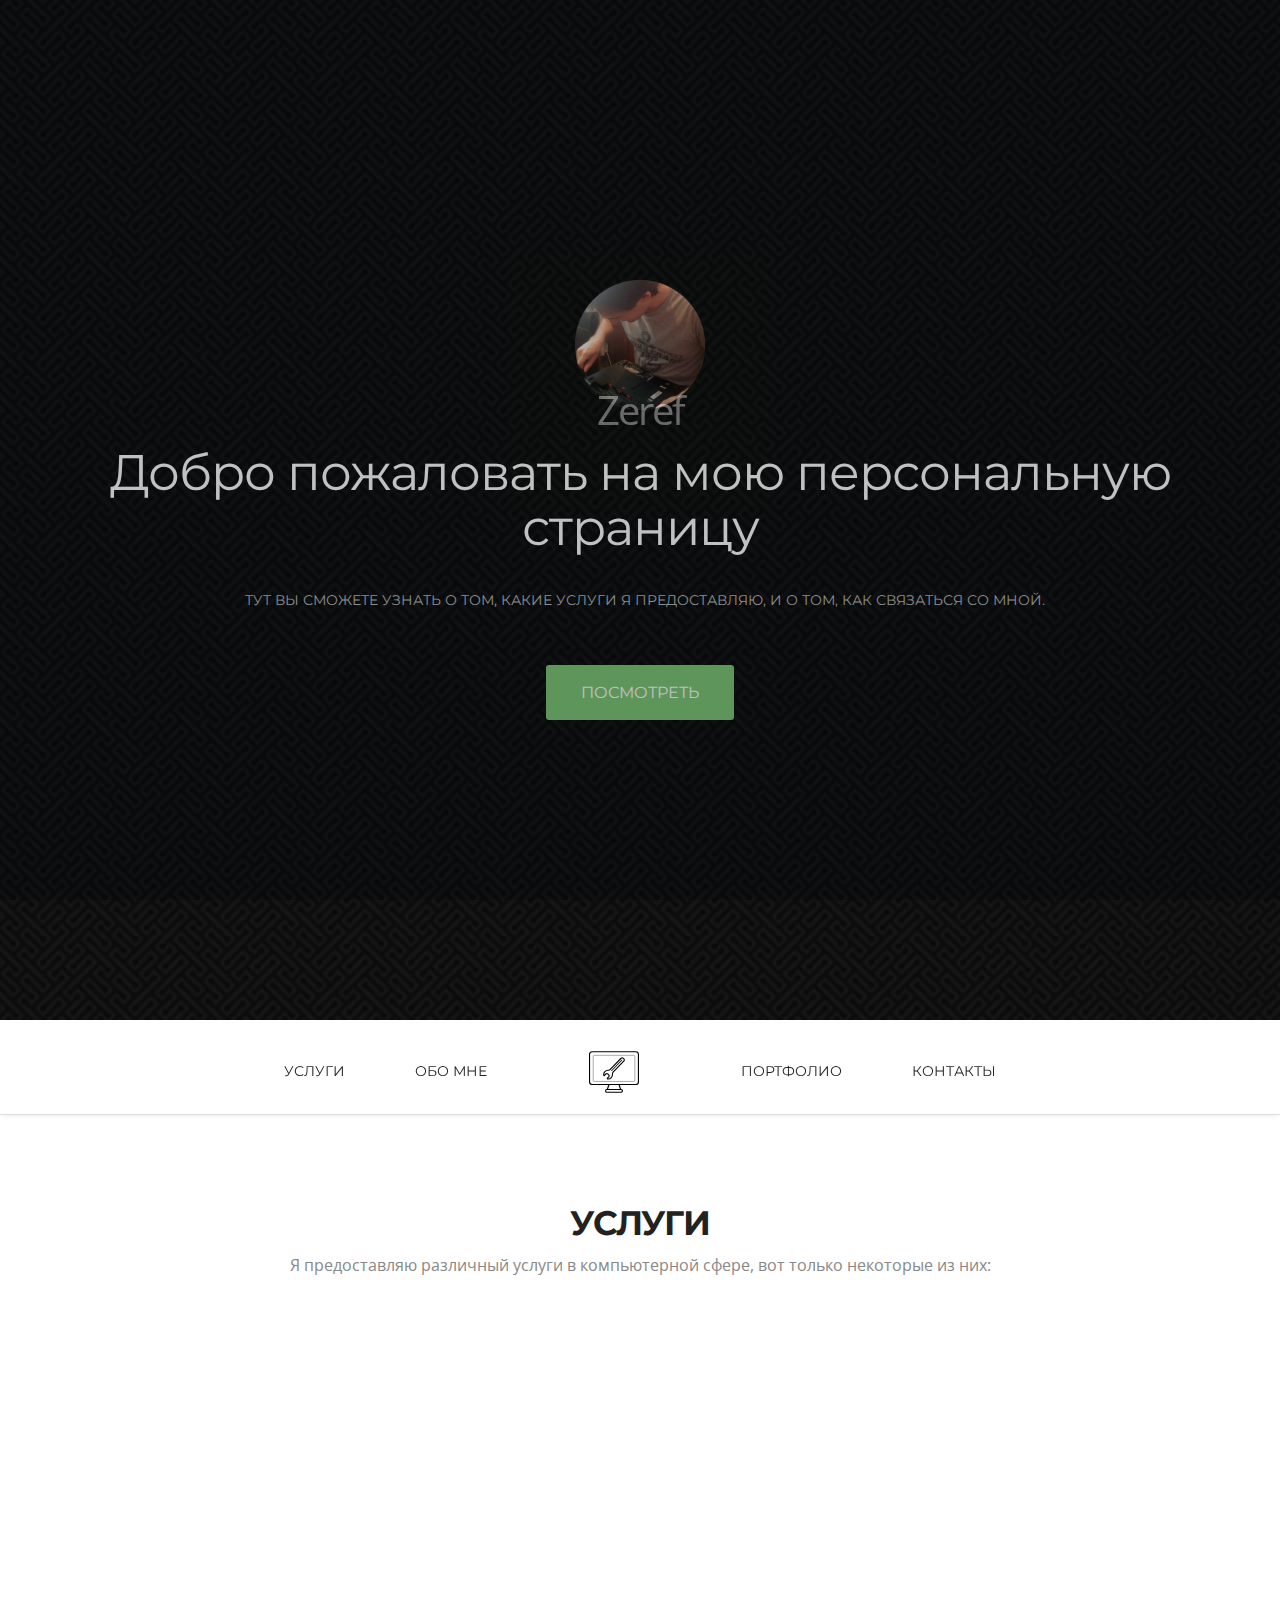
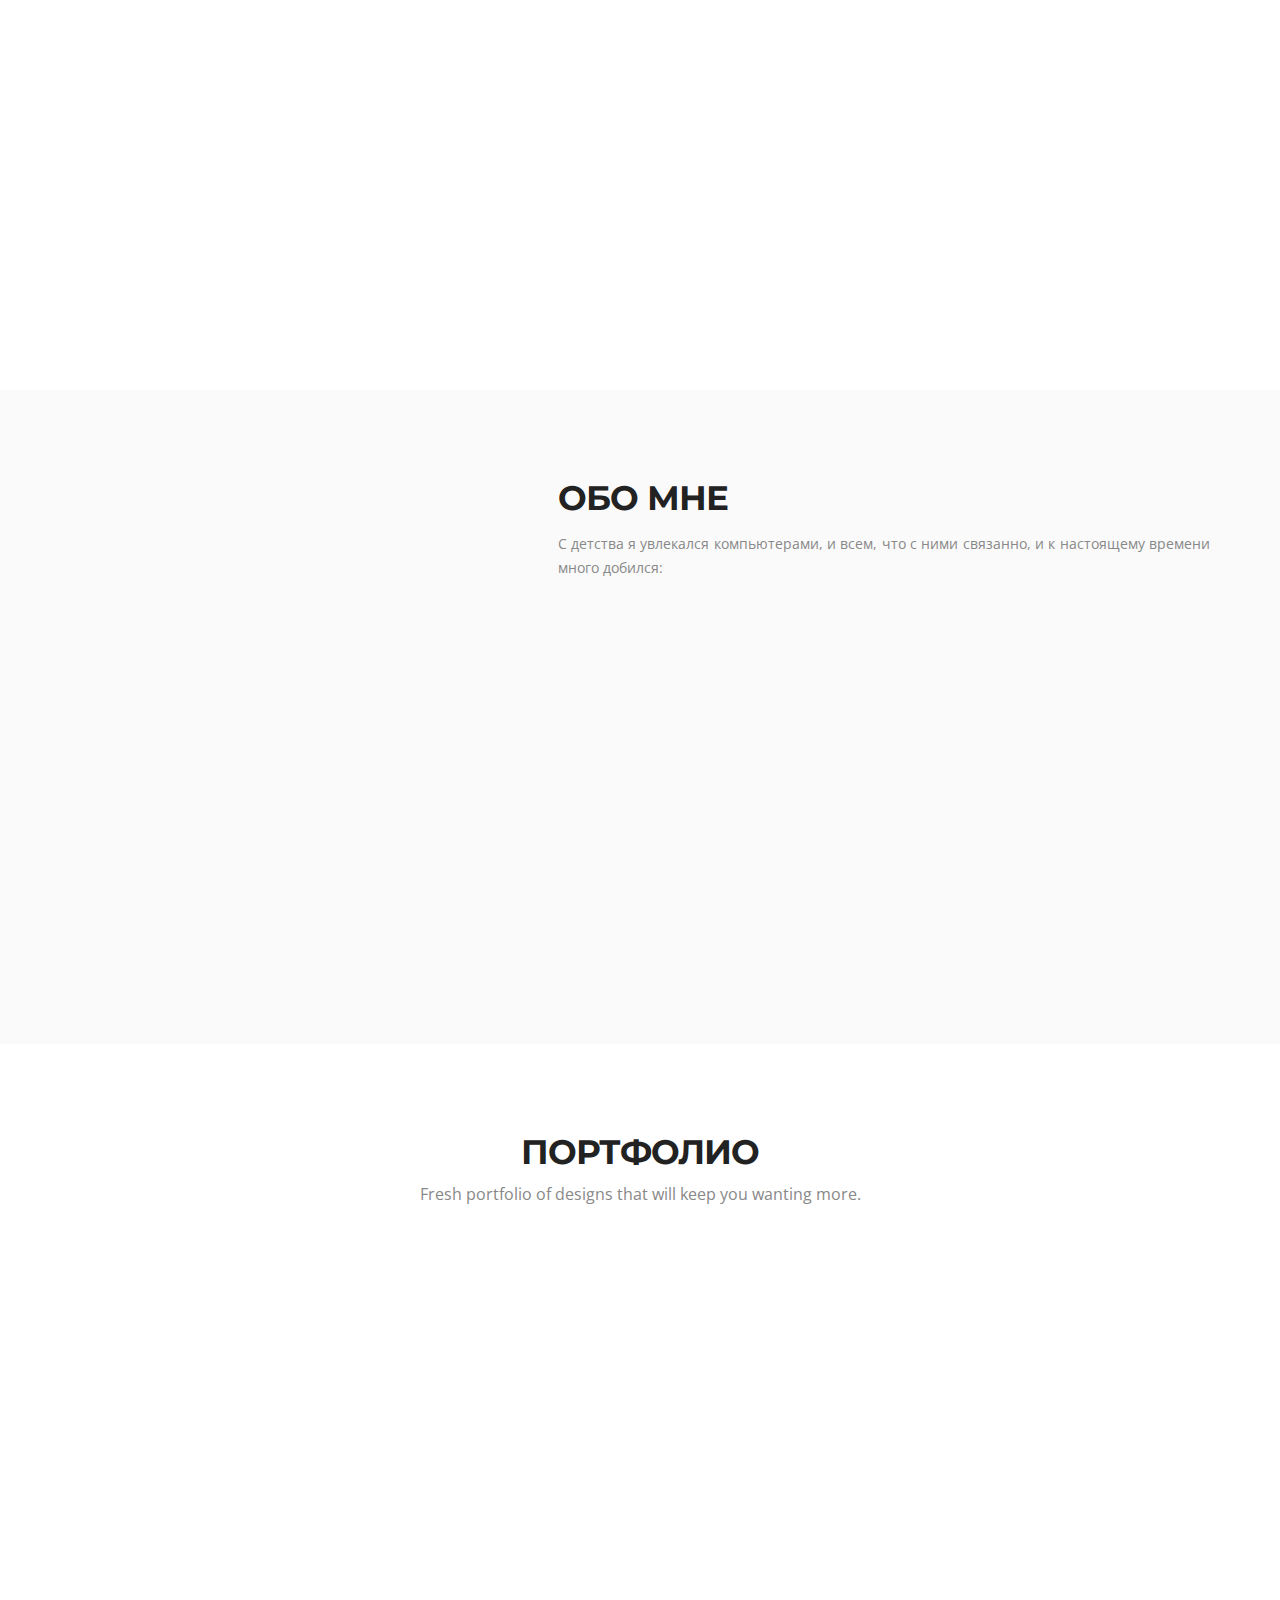
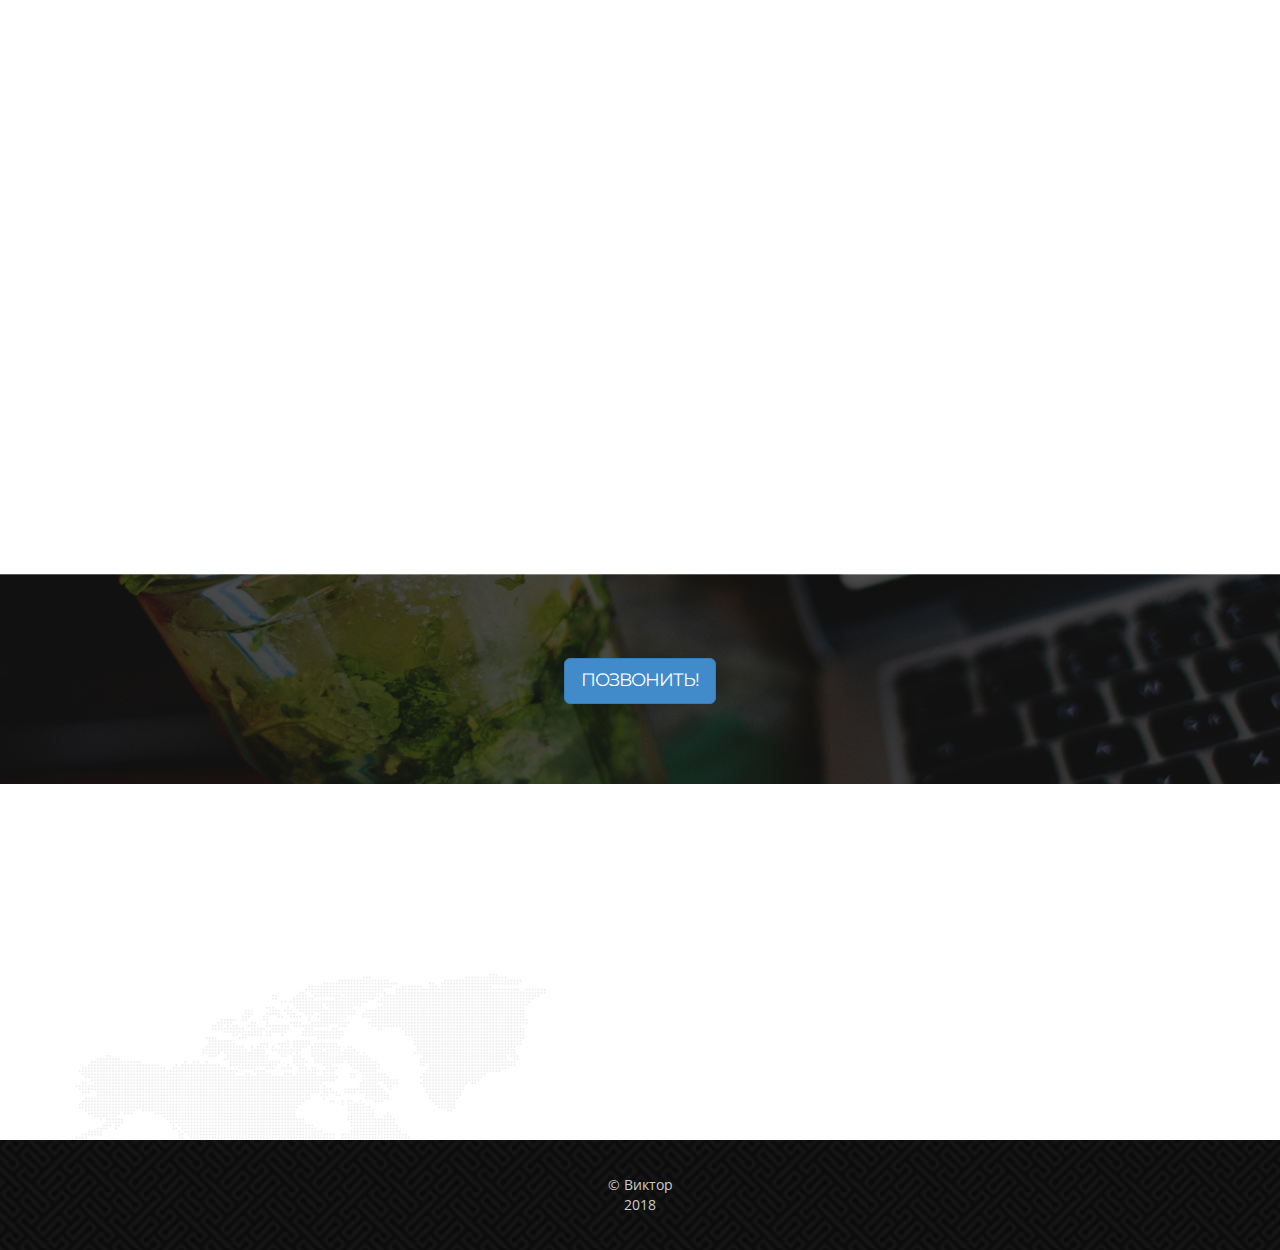
==== commit 161f926a: "Добавлен секретный переход на сайт по паролю, и добавлен преоадер. возвращена страница 404. Изменена" ====
--- a/index.html
+++ b/index.html
@@ -4,18 +4,24 @@
 <head>
 	<meta charset="utf-8">
 	<meta name="viewport" content="width=device-width, maximum-scale=1">
-
+    <link rel="stylesheet" href="css/prldr.css"><!-- Прелоадер -->
+	
+	
 	<title>Zeref</title>
 	<link rel="icon" href="favicon.png" type="image/png">
 	<link rel="shortcut icon" href="favicon.ico" type="img/x-icon">
 
+	
+
 	<link href='https://fonts.googleapis.com/css?family=Montserrat:400,700' rel='stylesheet' type='text/css'>
 	<link href='https://fonts.googleapis.com/css?family=Open+Sans:400,300,800italic,700italic,600italic,400italic,300italic,800,700,600' rel='stylesheet' type='text/css'>
 
 	<link href="css/bootstrap.css" rel="stylesheet" type="text/css">
 	<link href="css/style.css" rel="stylesheet" type="text/css">
 	<link href="css/font-awesome.css" rel="stylesheet" type="text/css">
+	<link href="css/work.css" rel="stylesheet" type="text/css">
 	<link href="css/responsive.css" rel="stylesheet" type="text/css">
+	
 	<link href="css/animate.css" rel="stylesheet" type="text/css">
 
 	<script type="text/javascript" src="js/jquery.1.8.3.min.js"></script>
@@ -26,15 +32,29 @@
 	<script type="text/javascript" src="js/wow.js"></script>
 	<script type="text/javascript" src="js/classie.js"></script>
 	<script src="contactform/contactform.js"></script>
-
+	<script src="js/login.js"></script>
+
+	
 </head>
 
 <body>
+
+    <!-- Прелоадер -->
+    <div id="p_prldr"><div class="contpre"><span class="svg_anm"></span><br>Zeref<br></div></div>
+    <script type="text/javascript">$(window).on('load', function () {
+        var $preloader = $('#p_prldr'),
+            $svg_anm   = $preloader.find('.svg_anm');
+        $svg_anm.fadeOut();
+        $preloader.delay(500).fadeOut('slow');
+    });</script>
+    <!-- /Прелоадер -->
+
+
 	<header class="header" id="header">
 		<!--header-start-->
 		<div class="container" >
 			<figure class="logo animated fadeInDown delay-07s" >
-				<a a href="https://geralthao.wixsite.com/zeref" target="_blank"><img src="img/log.png"></a>
+				<img src="img/log.png" onclick="login()" >
 			</figure>
 			<h1 class="animated fadeInDown delay-07s">Добро пожаловать на мою персональную страницу</h1>
 			<ul class="we-create animated fadeInUp delay-1s">
@@ -44,6 +64,8 @@
 		</div>
 	</header>
 	<!--header-end-->
+
+
 
 	<nav class="main-nav-outer" id="test">
 		<!--main-nav-start-->
@@ -123,7 +145,45 @@
 		<div class="container">
 			<div class="row">
 				<figure class="col-lg-5 col-sm-4 wow fadeInLeft">
-					<img src="img/iphone.png" alt="">
+	<!--Картинка на work.css-->				
+  <div class="stage">
+    <div class="table"></div>
+    <div class="pc"></div>
+    <div class="cup"></div>
+    <div class="cup-cover"></div>
+    <div class="clock">
+      <div class="marker-top"></div>
+      <div class="marker-right"></div>
+      <div class="marker-bottom"></div>
+      <div class="marker-left"></div>
+      <div class="pointer-min"></div>
+      <div class="pointer-hour"></div>
+      <div class="pointer"></div>
+    </div>
+    <div class="guy">
+      <div class="hat">
+        <div class="hat-hair"></div>
+        <div class="hat-close"></div>
+      </div>
+      <div class="hair-left"></div>
+      <div class="hair-middle"></div>
+      <div class="hair-right"></div>
+      <div class="ear-left"></div>
+      <div class="ear-right"></div>
+      <div class="face">
+        <div class="eye"></div>
+        <div class="eye"></div>
+        <div class="nose"></div>
+        <div class="mouth"></div>
+      </div>
+      <div class="neck"></div>
+      <div class="body"></div>
+    </div>
+    <div class="book one"></div>
+    <div class="book two"></div>
+    <div class="book three"></div>
+  </div>
+  <!--Раньше тут была картинка с человечком-->
 				</figure>
 				<div class="col-lg-7 col-sm-8 featured-work">
 					<h2>Обо мне</h2>
@@ -171,20 +231,20 @@
 			<h6>Fresh portfolio of designs that will keep you wanting more.</h6>
 			<div class="portfolioFilter">
 				<ul class="Portfolio-nav wow fadeIn delay-02s">
-					<li><a href="#" data-filter="*" class="current">All</a></li>
-					<li><a href="#" data-filter=".branding">Branding</a></li>
-					<li><a href="#" data-filter=".webdesign">Web design</a></li>
-					<li><a href="#" data-filter=".printdesign">Print design</a></li>
-					<li><a href="#" data-filter=".photography">Photography</a></li>
+					<li><a href="#" data-filter="*" class="current">Все</a></li>
+					<li><a href="#" data-filter=".branding">Визитки</a></li>
+					<li><a href="#" data-filter=".webdesign">Дизайн</a></li>
+					<li><a href="#" data-filter=".printdesign">Проекты</a></li>
+					<li><a href="#" data-filter=".photography">Фотосайты</a></li>
 				</ul>
 			</div>
 
 		</div>
 		<div class="portfolioContainer wow fadeInUp delay-04s">
 			<div class=" Portfolio-box printdesign">
-				<a href="#"><img src="img/Portfolio-pic1.jpg" alt=""></a>
-				<h3>Foto Album</h3>
-				<p>Print Design</p>
+				<a href="https://proekt-final.firebaseapp.com/"  target="_blank"><img src="img/Portfolio-pic1.jpg" alt=""></a>
+				<h3>Заметки</h3>
+				<p>Мой первый проект</p>
 			</div>
 			<div class="Portfolio-box webdesign">
 				<a href="#"><img src="img/Portfolio-pic2.jpg" alt=""></a>
@@ -192,9 +252,9 @@
 				<p>Web Design</p>
 			</div>
 			<div class=" Portfolio-box branding">
-				<a href="#"><img src="img/Portfolio-pic3.jpg" alt=""></a>
-				<h3>Uni Sans</h3>
-				<p>Branding</p>
+				<a href="https://Zeref.ru" target="_blank"><img src="img/Portfolio-pic3.jpg" alt=""></a>
+				<h3>Мой сайт</h3>
+				<p>Визитка</p>
 			</div>
 			<div class=" Portfolio-box photography">
 				<a href="#"><img src="img/Portfolio-pic4.jpg" alt=""></a>
@@ -368,7 +428,7 @@
 		<div class="container">
 			<span class="copyright">&copy; Виктор</span>
 			<div class="credits">
-				Моя страничка в <a href="https://vk.com/gerald95" target="_blank">Вконтакте</a>
+				2018
 			</div>
 		</div>
 	</footer>
--- a/css/prldr.css
+++ b/css/prldr.css
@@ -0,0 +1,31 @@
+#p_prldr{
+    position: fixed;
+    left: 0;
+    top: 0;
+    right:0;
+    bottom:0;
+    background: #000508a8;
+    z-index: 30;}
+     
+    .contpre small{font-size:25px;}
+     
+    .contpre{
+    width: 250px;
+    height: 100px;
+    position: absolute;
+    left: 50%;top: 48%;
+    margin-left:-125px;
+    margin-top:-75px;
+    color:#fff;
+    font-size:40px;
+    letter-spacing:-2px;
+    text-align:center;
+    line-height:35px;}
+     
+    #p_prldr .svg_anm {
+    position: absolute;
+    width: 41px;
+    height: 41px;
+    background: url(images/oval.svg) center center no-repeat;
+    background-size:41px;    
+    margin: -16px 0 0 -16px;}--- a/css/work.css
+++ b/css/work.css
@@ -0,0 +1,677 @@
+* {
+  box-sizing: border-box;
+}
+
+
+.stage {
+  width: 300px;
+  height: 300px;
+  border-radius: 50%;
+  background-color: #f5f2f1;
+  position: relative;
+}
+
+.stage:after {
+  background-color: #eae4df;
+  height: 100px;
+  width: 100%;
+  position: absolute;
+  content: '';
+  bottom: 0;
+}
+
+.table {
+  position: absolute;
+  bottom: 92px;
+  width: 100%;
+  height: 8px;
+  background-color: #caa17f;
+  z-index: 1;
+  border-radius: 20px;
+}
+
+.pc {
+  z-index: 2;
+  position: absolute;
+  bottom: 100px;
+  width: 142px;
+  height: 98px;
+  background-color: #c0c0c2;
+  border-radius: 5px;
+  left: 50%;
+  -webkit-transform: translateX(-50%);
+          transform: translateX(-50%);
+}
+
+.pc:after {
+  content: '';
+  width: 14px;
+  height: 14px;
+  border-radius: 50%;
+  background-color: #b5b7ba;
+  position: absolute;
+  top: 51%;
+  left: 50%;
+  -webkit-transform: translateX(-50%) translateY(-50%);
+          transform: translateX(-50%) translateY(-50%);
+}
+
+.pc:before {
+  content: '';
+  position: absolute;
+  top: 4px;
+  left: 0;
+  right: 0;
+  height: calc(100% - 4px);
+  background-color: #d1d3d5;
+  border-radius: 2px;
+}
+
+.guy {
+  width: 174px;
+  height: 130px;
+  position: absolute;
+  left: 50%;
+  -webkit-transform: translateX(-50%) translateY(0) translateZ(0);
+          transform: translateX(-50%) translateY(0) translateZ(0);
+  bottom: 198px;
+  -webkit-animation: guyMove 3500ms cubic-bezier(0.4, 0, 1, 1) infinite alternate;
+          animation: guyMove 3500ms cubic-bezier(0.4, 0, 1, 1) infinite alternate;
+}
+
+@-webkit-keyframes guyMove {
+  0% {
+    -webkit-transform: translateX(-50%) translateY(45px) translateZ(0);  
+  }
+  15% {
+    -webkit-transform: translateX(-50%) translateY(50px) translateZ(0);  
+  }
+  30% {
+    -webkit-transform: translateX(-50%) translateY(45px) translateZ(0);  
+  }
+  45% {
+    -webkit-transform: translateX(-50%) translateY(50px) translateZ(0);  
+  }
+  60% {
+    -webkit-transform: translateX(-50%) translateY(0px) translateZ(0);  
+  }
+  100% {
+    -webkit-transform: translateX(-50%) translateY(0px) translateZ(0);  
+  }
+}
+
+
+@keyframes guyMove {
+  0% {
+    transform: translateX(-50%) translateY(45px) translateZ(0);  
+  }
+  15% {
+    transform: translateX(-50%) translateY(50px) translateZ(0);  
+  }
+  30% {
+    transform: translateX(-50%) translateY(45px) translateZ(0);  
+  }
+  45% {
+    transform: translateX(-50%) translateY(50px) translateZ(0);  
+  }
+  60% {
+    transform: translateX(-50%) translateY(0px) translateZ(0);  
+  }
+  100% {
+    transform: translateX(-50%) translateY(0px) translateZ(0);  
+  }
+}
+
+.body {
+  width: 70px;
+  height: 40px;
+  position: absolute;
+  bottom: -14px;
+  z-index: 1;
+  left: 50%;
+  -webkit-transform: translateX(-50%);
+          transform: translateX(-50%);
+  border-radius: 50px 50px 0 0;
+  background-color: #36508a;
+}
+
+.body:after {
+  content: '';
+  position: absolute;
+  width: 60px;
+  height: 30px;
+  -webkit-transform: translateX(-50%);
+          transform: translateX(-50%);
+  left: 50%;
+  border-radius: 50px 50px 0 0;
+  background-color: #4563a5;
+  bottom: 5px;
+}
+
+.neck {
+  width: 26px;
+  height: 26px;
+  background-color: #f6d2be;
+  border-radius: 0 0 50px 50px;
+  bottom: 4px;
+  z-index: 4;
+  position: absolute;
+  left: 50%;
+  -webkit-transform: translateX(-50%);
+          transform: translateX(-50%);
+}
+
+.face {
+  background-color: #f6d2be;
+  width: 78px;
+  border-radius: 0 0 50px 50px;
+  height: 58px; 
+  position: absolute;
+  bottom: 26px;
+  left: 50%;
+  -webkit-transform: translateX(-50%);
+          transform: translateX(-50%);
+}
+
+.face:after {
+  background-color: #fddac5;
+  width: 68px;
+  border-radius: 0 0 50px 50px;
+  height: 52px; 
+  content: '';
+  left: 50%;
+  -webkit-transform: translateX(-50%);
+          transform: translateX(-50%);
+  position: absolute;
+}
+
+.eye {
+  width: 12px;
+  height: 12px;
+  background-color: #533d34;
+  position: absolute;
+  left: 15px;
+  top: 14px;
+  z-index: 5;
+  border-radius: 50px;
+}
+
+.eye:nth-child(2) {
+  left: auto;
+  right: 15px;
+}
+
+.eye:after {
+  content: '';
+  width: 16px;
+  left: -2px;
+  height: 14px;
+  background-color: #fddac5;
+  border-radius: 50%;
+  position: absolute;
+  -webkit-animation: eyeMove 3500ms cubic-bezier(0.4, 0, 1, 1) infinite alternate;
+          animation: eyeMove 3500ms cubic-bezier(0.4, 0, 1, 1) infinite alternate;
+}
+
+@-webkit-keyframes eyeMove {
+  0% {
+    -webkit-transform: translateY(16px) translateZ(0); 
+  }
+  15% {
+    -webkit-transform: translateY(16px) translateZ(0);
+  }
+  30% {
+    -webkit-transform: translateY(16px) translateZ(0);
+  }
+  45% {
+    -webkit-transform: translateY(16px) translateZ(0);
+  }
+  60% {
+    -webkit-transform: translateY(4px) translateZ(0);
+  }
+  100% {
+    -webkit-transform: translateY(4px) translateZ(0); 
+  }
+}
+
+@keyframes eyeMove {
+  0% {
+    transform: translateY(16px) translateZ(0); 
+  }
+  15% {
+    transform: translateY(16px) translateZ(0);
+  }
+  30% {
+    transform: translateY(16px) translateZ(0);
+  }
+  45% {
+    transform: translateY(16px) translateZ(0);
+  }
+  60% {
+    transform: translateY(4px) translateZ(0);
+  }
+  100% {
+    transform: translateY(4px) translateZ(0); 
+  }
+}
+
+.nose {
+  background-color: #efc2a3;
+  position: absolute;
+  top: 20px;
+  left: 50%;
+  -webkit-transform: translateX(-50%);
+          transform: translateX(-50%);
+  width: 6px;
+  height: 14px;
+  z-index: 5;
+  border-radius: 20px;
+}
+
+.hat {
+  background-color: #4563a5;
+  height: 42px;
+  width: 78px;
+  top: 4px;
+  left: 50%;
+  -webkit-transform: translateX(-50%);
+          transform: translateX(-50%);
+  border-radius: 50px 50px 0 0;
+  position: absolute;
+  z-index: 5;
+}
+
+.hat:before {
+  height: 6px;
+  width: 10px;
+  background-color: #4563a5;
+  position: absolute;
+  content: '';
+  border-radius: 50px 50px 0 0;
+  top: -3px;
+  left: 50%;
+  margin-left: -5px;
+}
+
+.hat:after {
+  height: 8px;
+  width: 42px;
+  background-color: #4563a5;
+  position: absolute;
+  content: '';
+  border-radius: 50px 0 0 50px;
+  bottom: 0;
+  left: -38px;
+}
+
+.hair-left {
+  background-color: #5e3919;
+  position: absolute;
+  top: 46px;
+  z-index: 5;
+  left: 48px;
+  width: 8px;
+  border-radius: 0 0 0 50px;
+  height: 14px;
+}
+
+.hair-left:before {
+  content: '';
+  position: absolute;
+  top: 0;
+  left: 8px;
+  width: 8px;
+  height: 8px;
+  background-color: #5e3919;
+  border-radius: 0 0 50px 0;
+}
+
+.hair-right {
+  background-color: #5e3919;
+  position: absolute;
+  top: 46px;
+  z-index: 5;
+  right: 48px;
+  width: 8px;
+  border-radius: 0 0 50px 0;
+  height: 14px;
+}
+
+.hair-right:before {
+  content: '';
+  position: absolute;
+  top: 0;
+  right: 8px;
+  width: 8px;
+  height: 8px;
+  background-color: #5e3919;
+  border-radius: 0 0 0 50px ;
+}
+
+.hair-middle {
+    background-color: #5e3919;
+    top: 45px;
+    left: 49%;
+    z-index: 4;
+    width: 14px;
+    height: 6px;
+    border-radius: 0 0 100px 100px;
+    position: absolute;
+    z-index: 4;
+    -webkit-transform: translateX(-50%);
+            transform: translateX(-50%) rotate(-15deg);
+}
+
+.hair-middle:after {
+  content: '';
+  position: absolute;
+  top: -4px;
+  right: -3px;
+  width: 8px;
+  height: 14px;
+  border-radius: 0 50px 50px 0;
+  background-color: #5e3919;
+  transform: rotate(-15deg);
+}
+
+.hat-hair {
+  width: 24px;
+  height: 10px;
+  background-color: #5e3919;
+  border-radius: 50px 50px 0 0;
+  position: absolute;
+  bottom: 10px; 
+  right: 6px;
+}
+
+.hat-hair:before {
+  content: '';
+  position: absolute;
+  width: 8px;
+  height: 8px;
+  top: -5px;
+  right: 3px;
+  background-color: #5e3919;
+  border-radius: 0 50px 0 0;
+}
+
+.hat-hair:after {
+  content: '';
+  position: absolute;
+  width: 14px;
+  height: 8px;
+  top: 2px;
+  right: -10px;
+  background-color: #5e3919;
+  border-radius: 0 0 50px 0;
+}
+
+.hat-close {
+  position: absolute;
+  bottom: 0;
+  right: 2px;
+  width: 28px;
+  height: 10px;
+  border-radius: 0 100px 100px 0;
+  background-color: #879ed0;
+}
+
+.mouth {
+  width: 18px;
+  height: 8px;
+  border-radius: 0 0 50px 50px;
+  background-color: #fff;
+  position: absolute;
+  bottom: 11px;
+  left: 50%;
+  -webkit-transform: translateX(-50%);
+          transform: translateX(-50%);
+  z-index: 12;;
+}
+
+.ear-left {
+  position: absolute;
+  top: 50px;
+  left: 40px;
+  border-radius: 50px 0 0 50px;
+  width: 16px;
+  height: 24px;
+  background-color: #f6d2be;
+}
+
+.ear-right {
+  position: absolute;
+  top: 50px;
+  right: 40px;
+  border-radius: 0 50px 50px 0;
+  width: 16px;
+  height: 24px;
+  background-color: #f6d2be;
+}
+
+.clock {
+  width: 80px;
+  height: 80px;
+  border-radius: 50%;
+  background-color: #eae4df;
+  position: absolute;
+  right: 16px;
+  top: 24px;
+}
+
+.clock:before {
+  content: '';
+  width: 66px;
+  height: 66px;
+  background-color: #f6f7f8;
+  border-radius: 50%;
+  position: absolute;
+  top: 7px;
+  left: 7px;
+  z-index: 2;
+}
+
+.pointer-min {
+  height: 22px;
+  width: 4px;
+  border-radius: 0 0 50px 50px;
+  background-color: #e0dddb;
+  position: absolute;
+  left: 50%;
+  top: calc(50% + 10px);
+  -webkit-transform: translateX(-50%) translateY(-50%) rotate(-30deg);
+          transform: translateX(-50%) translateY(-50%) rotate(-30deg);
+  z-index: 20;
+  transform-origin: top;
+  -webkit-animation: min 30s linear infinite;
+          animation: min 30s linear infinite;
+}
+
+@-webkit-keyframes min {
+  0% {
+    -webkit-transform: translateX(-50%) translateY(-50%) rotate(-30deg);  
+  } 
+  100% {
+    -webkit-transform: translateX(-50%) translateY(-50%) rotate(330deg);
+  }
+}
+
+@keyframes min {
+  0% {
+    transform: translateX(-50%) translateY(-50%) rotate(-30deg);  
+  } 
+  100% {
+    transform: translateX(-50%) translateY(-50%) rotate(330deg);
+  }
+}
+
+.pointer-hour {
+  width: 14px;
+  height: 4px;
+  border-radius: 50px 0 0 50px;
+  background-color: #e0dddb;
+  position: absolute;
+  top: 50%;
+  -webkit-transform: translateY(-50%);
+          transform: translateY(-50%);
+  z-index: 20;
+  left: 22px;
+}
+
+.pointer {
+  position: absolute;
+  top: 50%;
+  left: 50%;
+  -webkit-transform: translateX(-50%) translateY(-50%);
+          transform: translateX(-50%) translateY(-50%);
+  width: 10px;
+  height: 10px;
+  border: 3px solid #e0dddb;
+  background-color: #f6f7f8;
+  border-radius: 50%;
+  z-index: 30;
+}
+
+.marker-top {
+  width: 6px;
+  height: 6px;
+  background-color: #e0dddb;
+  position: absolute;
+  top: 10px;
+  left: 50%;
+  z-index: 20;
+  border-radius: 50%;
+  -webkit-transform: translateX(-50%);
+          transform: translateX(-50%);
+}
+
+.marker-right {
+  width: 6px;
+  height: 6px;
+  background-color: #e0dddb;
+  position: absolute;
+  right: 10px;
+  top: 50%;
+  z-index: 20;
+  border-radius: 50%;
+  -webkit-transform: translateY(-50%);
+          transform: translateY(-50%);
+}
+
+.marker-bottom {
+  width: 6px;
+  height: 6px;
+  background-color: #e0dddb;
+  position: absolute;
+  bottom: 10px;
+  left: 50%;
+  z-index: 20;
+  border-radius: 50%;
+  -webkit-transform: translateX(-50%);
+          transform: translateX(-50%);
+}
+
+.marker-left {
+  width: 6px;
+  height: 6px;
+  background-color: #e0dddb;
+  position: absolute;
+  left: 10px;
+  top: 50%;
+  z-index: 20;
+  border-radius: 50%;
+  -webkit-transform: translateY(-50%);
+          transform: translateY(-50%);
+}
+
+.cup {
+  width: 36px;
+  height: 60px;
+  position: absolute;
+  bottom: 90px;
+  z-index: 20;
+  right: 56px;
+  border-top: 50px solid #fff;
+  border-left: 4px solid transparent;
+  border-right: 4px solid transparent;
+}
+
+.cup:after {
+  content: '';
+  position: absolute;
+  right: -1px;
+  top: -46px;
+  width: 4px;
+  border-top: 38px solid rgba(220, 220, 220, 0.41);
+  border-left: 0px solid transparent;
+  border-right: 4px solid transparent;
+}
+
+.cup-cover {
+  width: 44px;
+  right: 52px;
+  position: absolute;
+  bottom: 150px;
+  z-index: 21;
+  border-bottom: 6px solid #ce4646;
+  border-left: 2px solid transparent;
+  border-right: 2px solid transparent;
+}
+
+.cup-cover:after {
+  content: '';
+  width: 32px;
+  right: 2px;
+  position: absolute;
+  bottom: 0;
+  z-index: 21;
+  border-bottom: 4px solid #af4242;
+  border-left: 2px solid transparent;
+  border-right: 2px solid transparent; 
+}
+
+.book.one {
+  position: absolute;
+  bottom: 100px;
+  width: 64px;
+  height: 16px;
+  left: 46px;
+  background-color: #fff;
+  border-top: 3px solid #FB904D;
+  border-right: 6px solid #FB904D;
+  border-bottom: 3px solid #FB904D;
+  border-radius: 0 4px 4px 0;
+}
+
+.book.two {
+  position: absolute;
+  bottom: 116px;
+  width: 70px;
+  height: 20px;
+  left: 44px;
+  background-color: #fff;
+  border-top: 3px solid #45a58b;
+  border-right: 11px solid #45a58b;
+  border-bottom: 3px solid #45a58b;
+  border-radius: 0 7px 8px 0;
+}
+
+.book.three {
+  position: absolute;
+  bottom: 136px;
+  width: 62px;
+  height: 20px;
+  left: 48px;
+  background-color: #ff443d;
+}
+
+.book.three:after {
+  content: '';
+  position: absolute;
+  top: 5px;
+  left: 5px;
+  width: 8px;
+  height: 8px;
+  background-color: #fff;
+  border-radius: 50%;
+}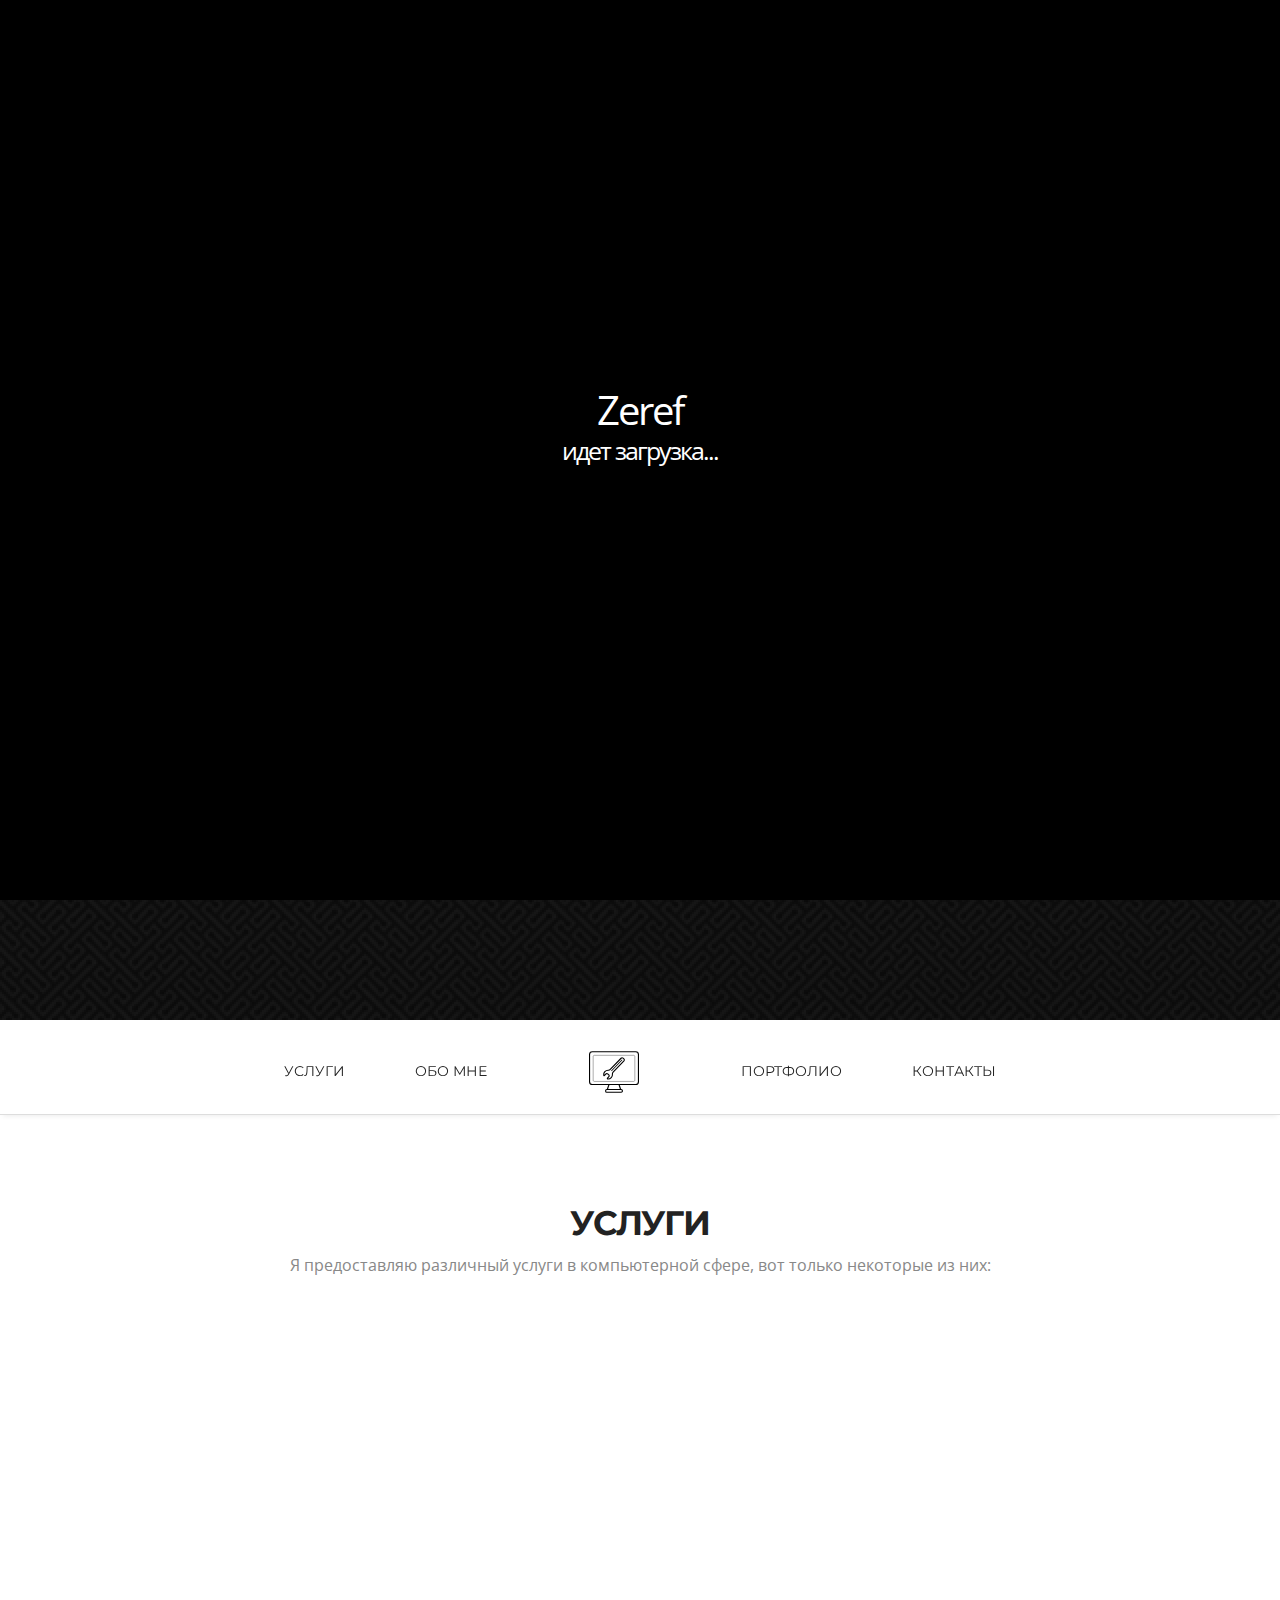
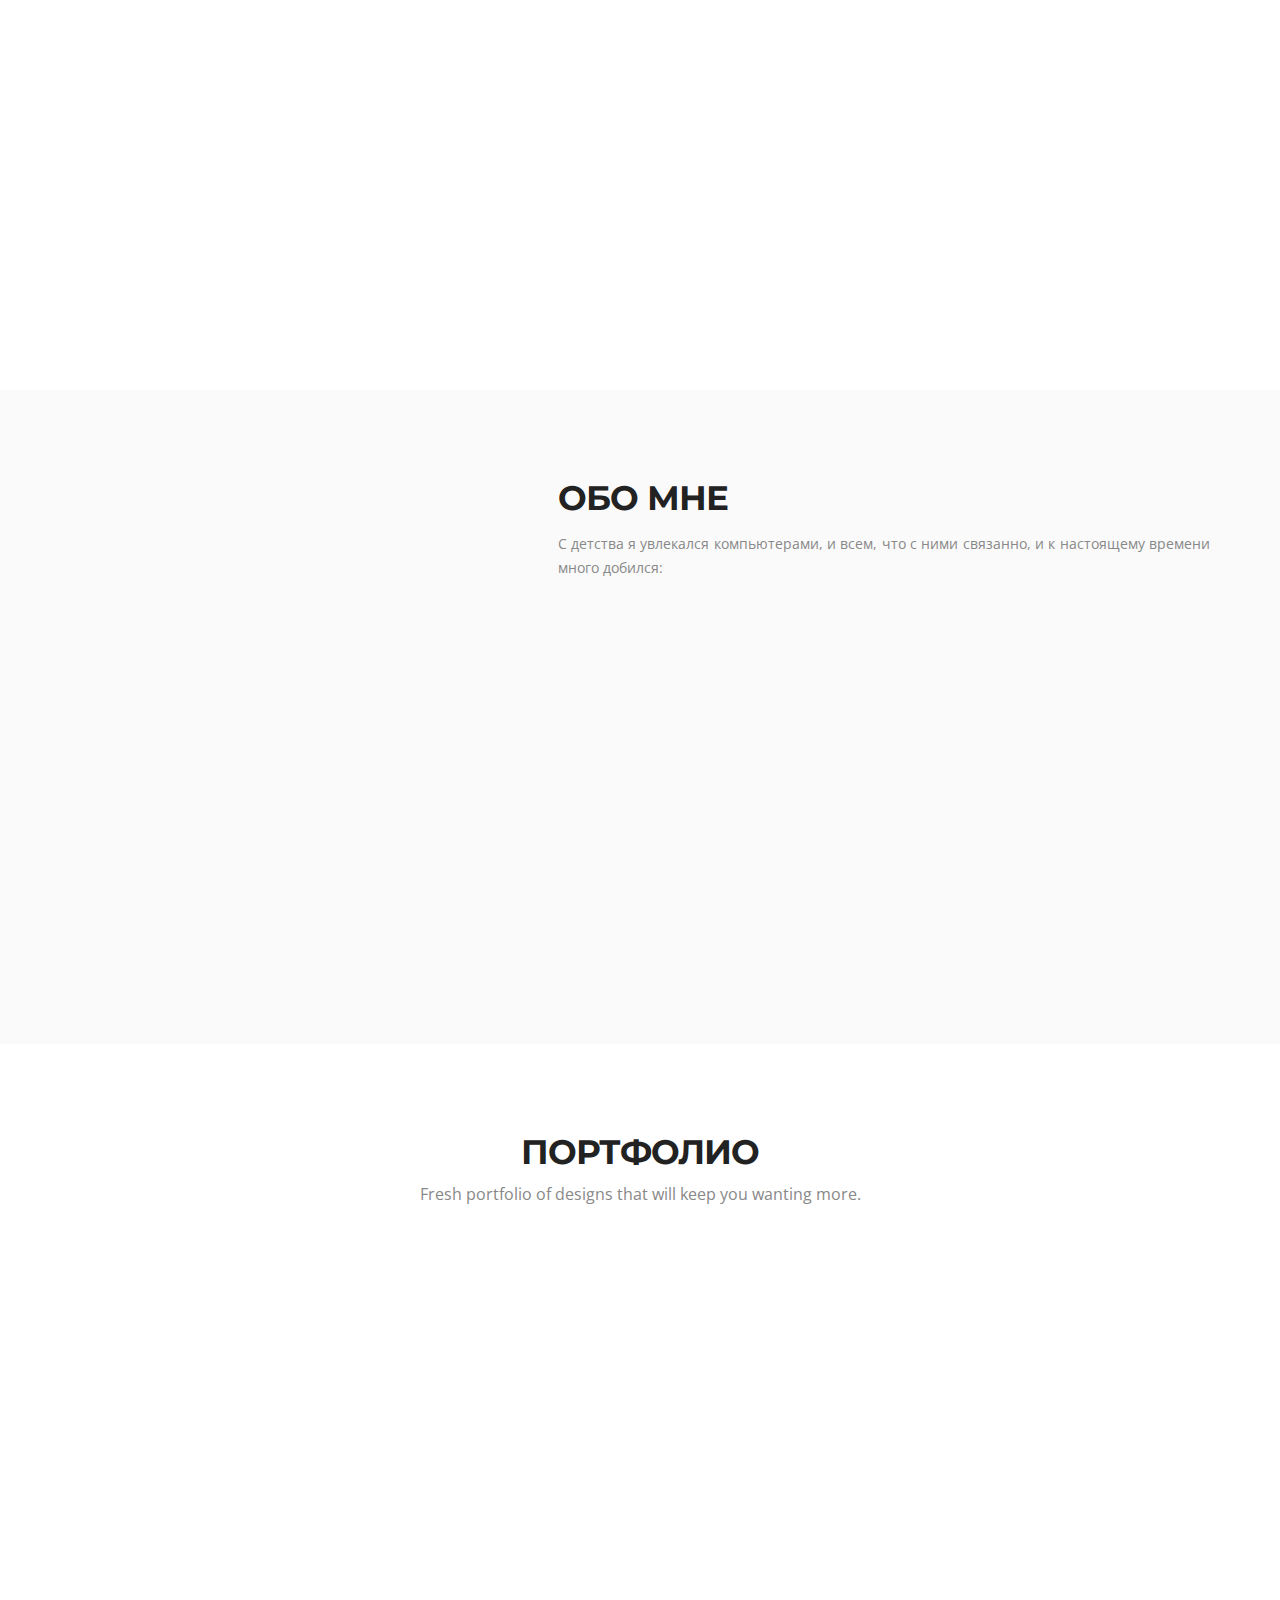
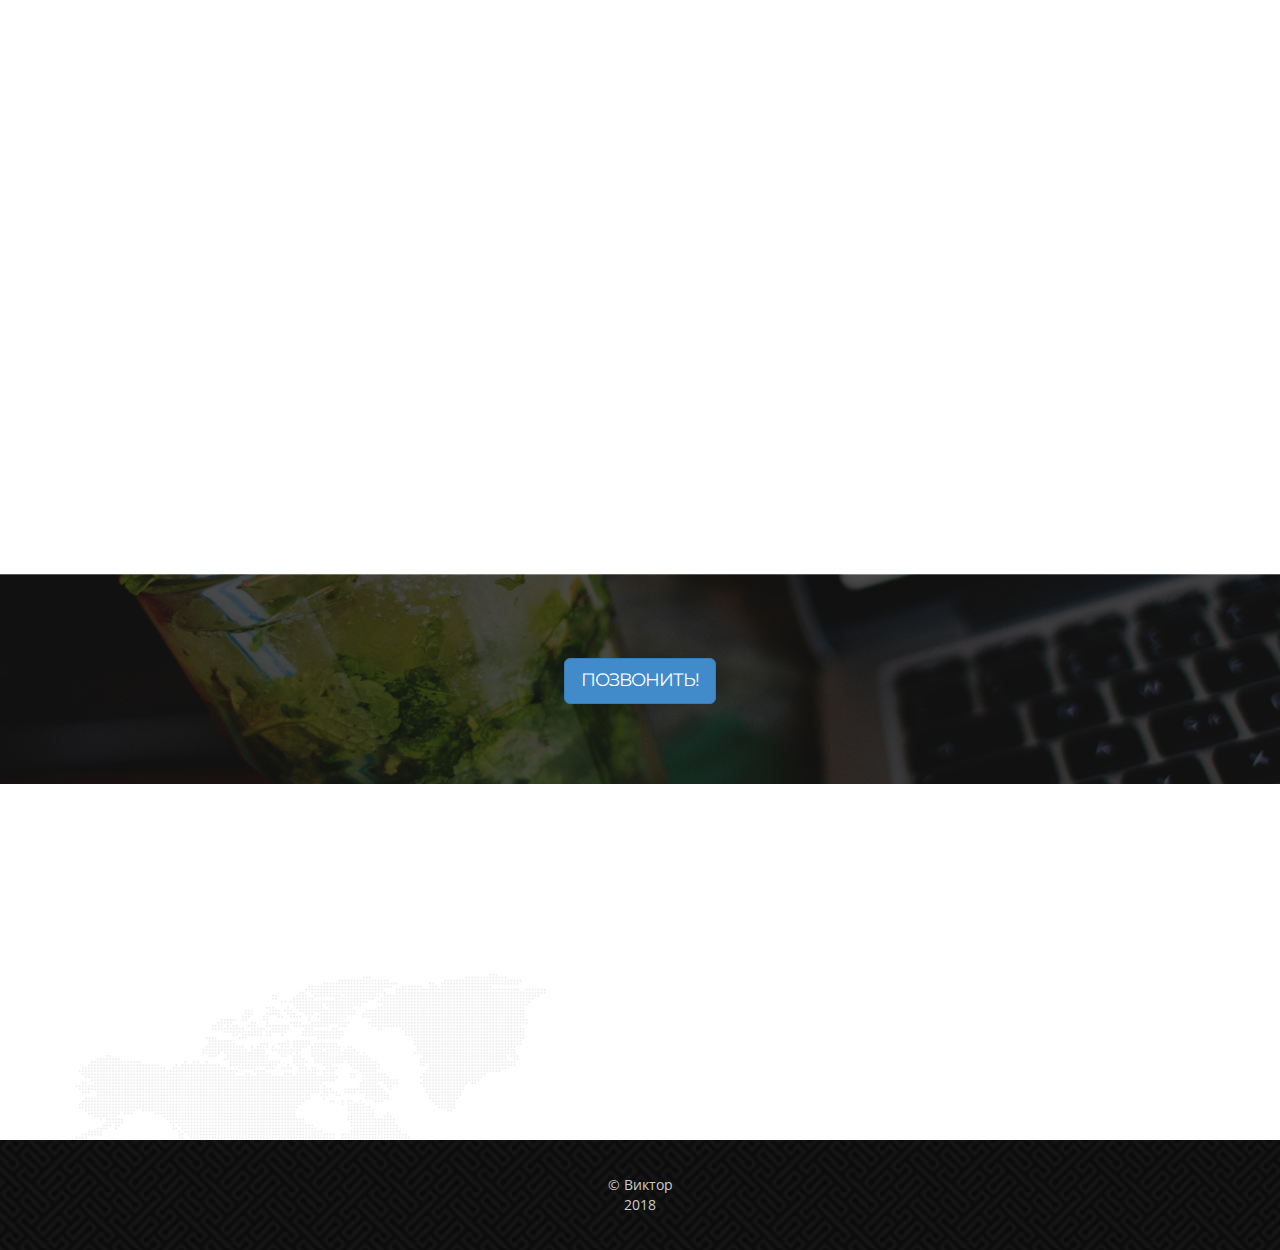
==== commit 276c86a6: "Поправлел пролоадер" ====
--- a/index.html
+++ b/index.html
@@ -40,12 +40,12 @@
 <body>
 
     <!-- Прелоадер -->
-    <div id="p_prldr"><div class="contpre"><span class="svg_anm"></span><br>Zeref<br></div></div>
+    <div id="p_prldr"><div class="contpre"><span class="svg_anm"></span><br>Zeref<br> <small>идет загрузка...</small> </div></div>
     <script type="text/javascript">$(window).on('load', function () {
         var $preloader = $('#p_prldr'),
             $svg_anm   = $preloader.find('.svg_anm');
         $svg_anm.fadeOut();
-        $preloader.delay(500).fadeOut('slow');
+        $preloader.delay(1200).fadeOut('slow');
     });</script>
     <!-- /Прелоадер -->
 
--- a/css/prldr.css
+++ b/css/prldr.css
@@ -4,7 +4,7 @@
     top: 0;
     right:0;
     bottom:0;
-    background: #000508a8;
+    background: black;
     z-index: 30;}
      
     .contpre small{font-size:25px;}
